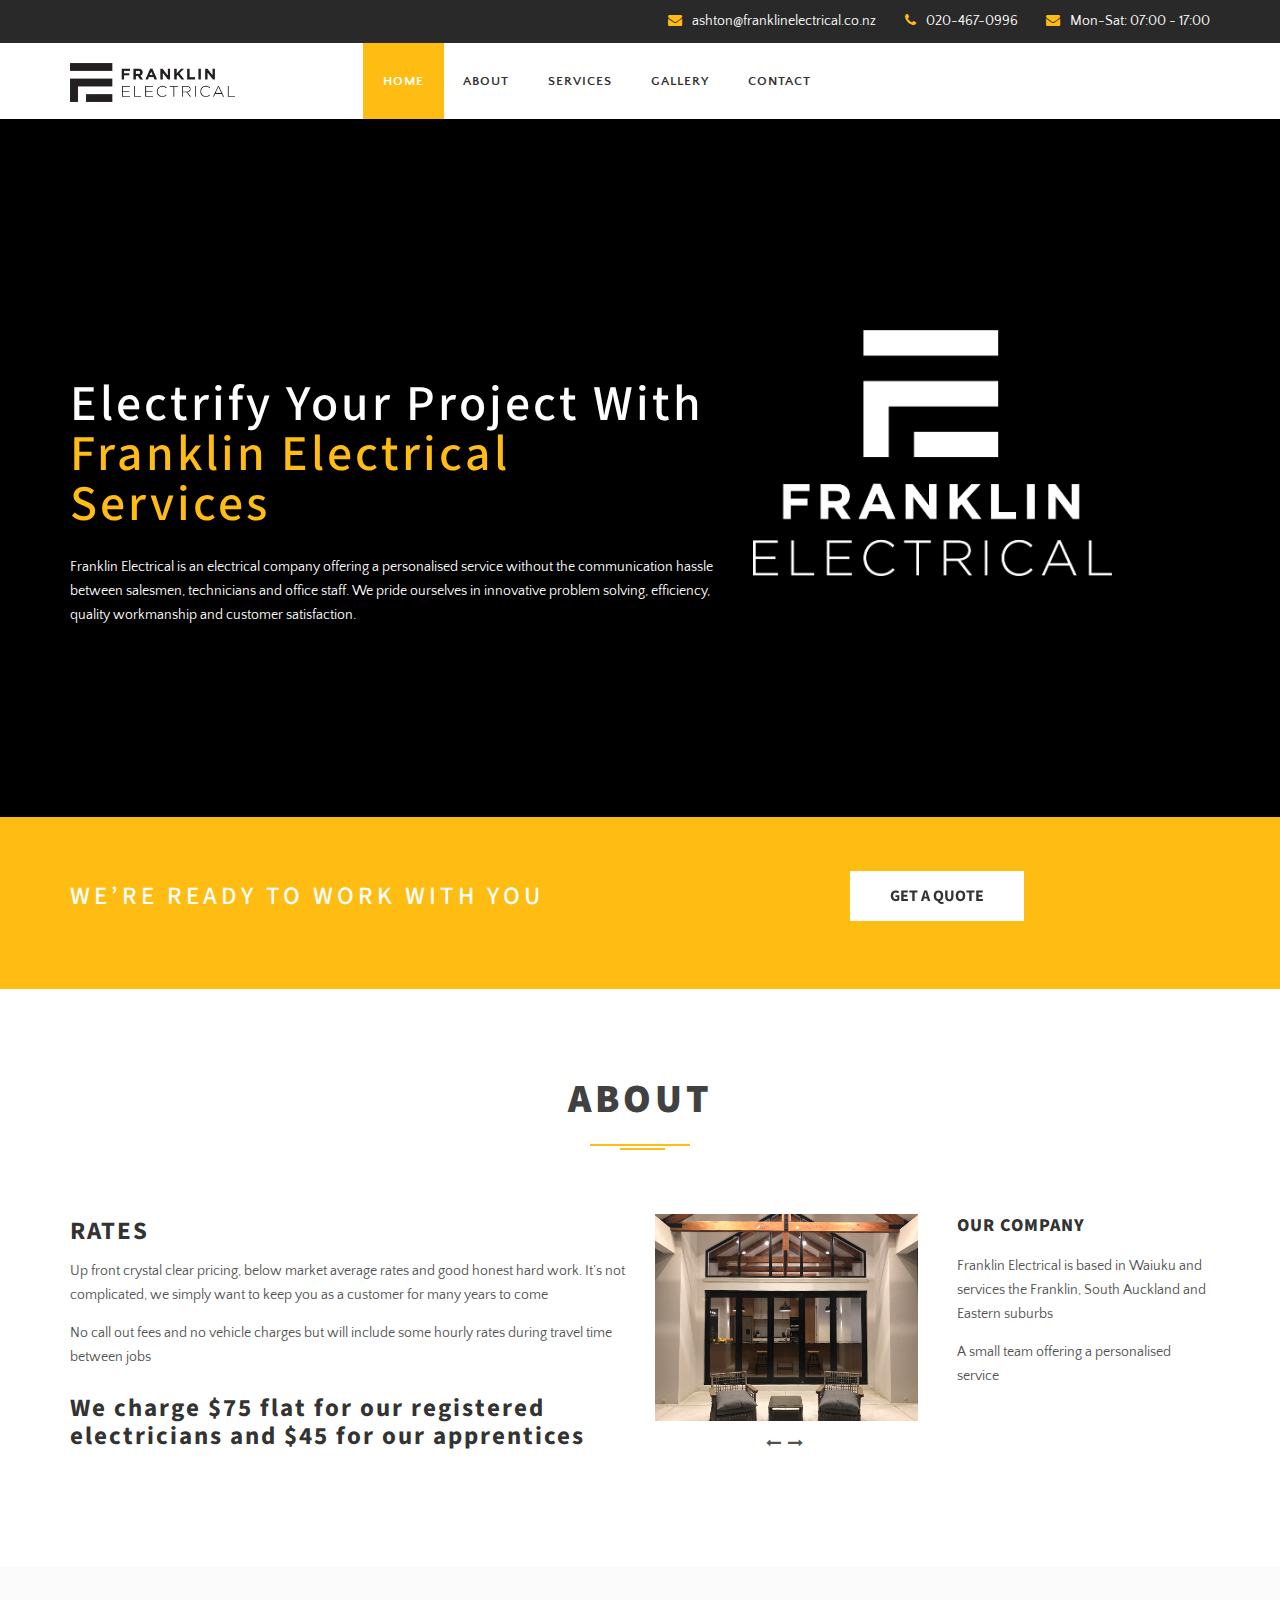
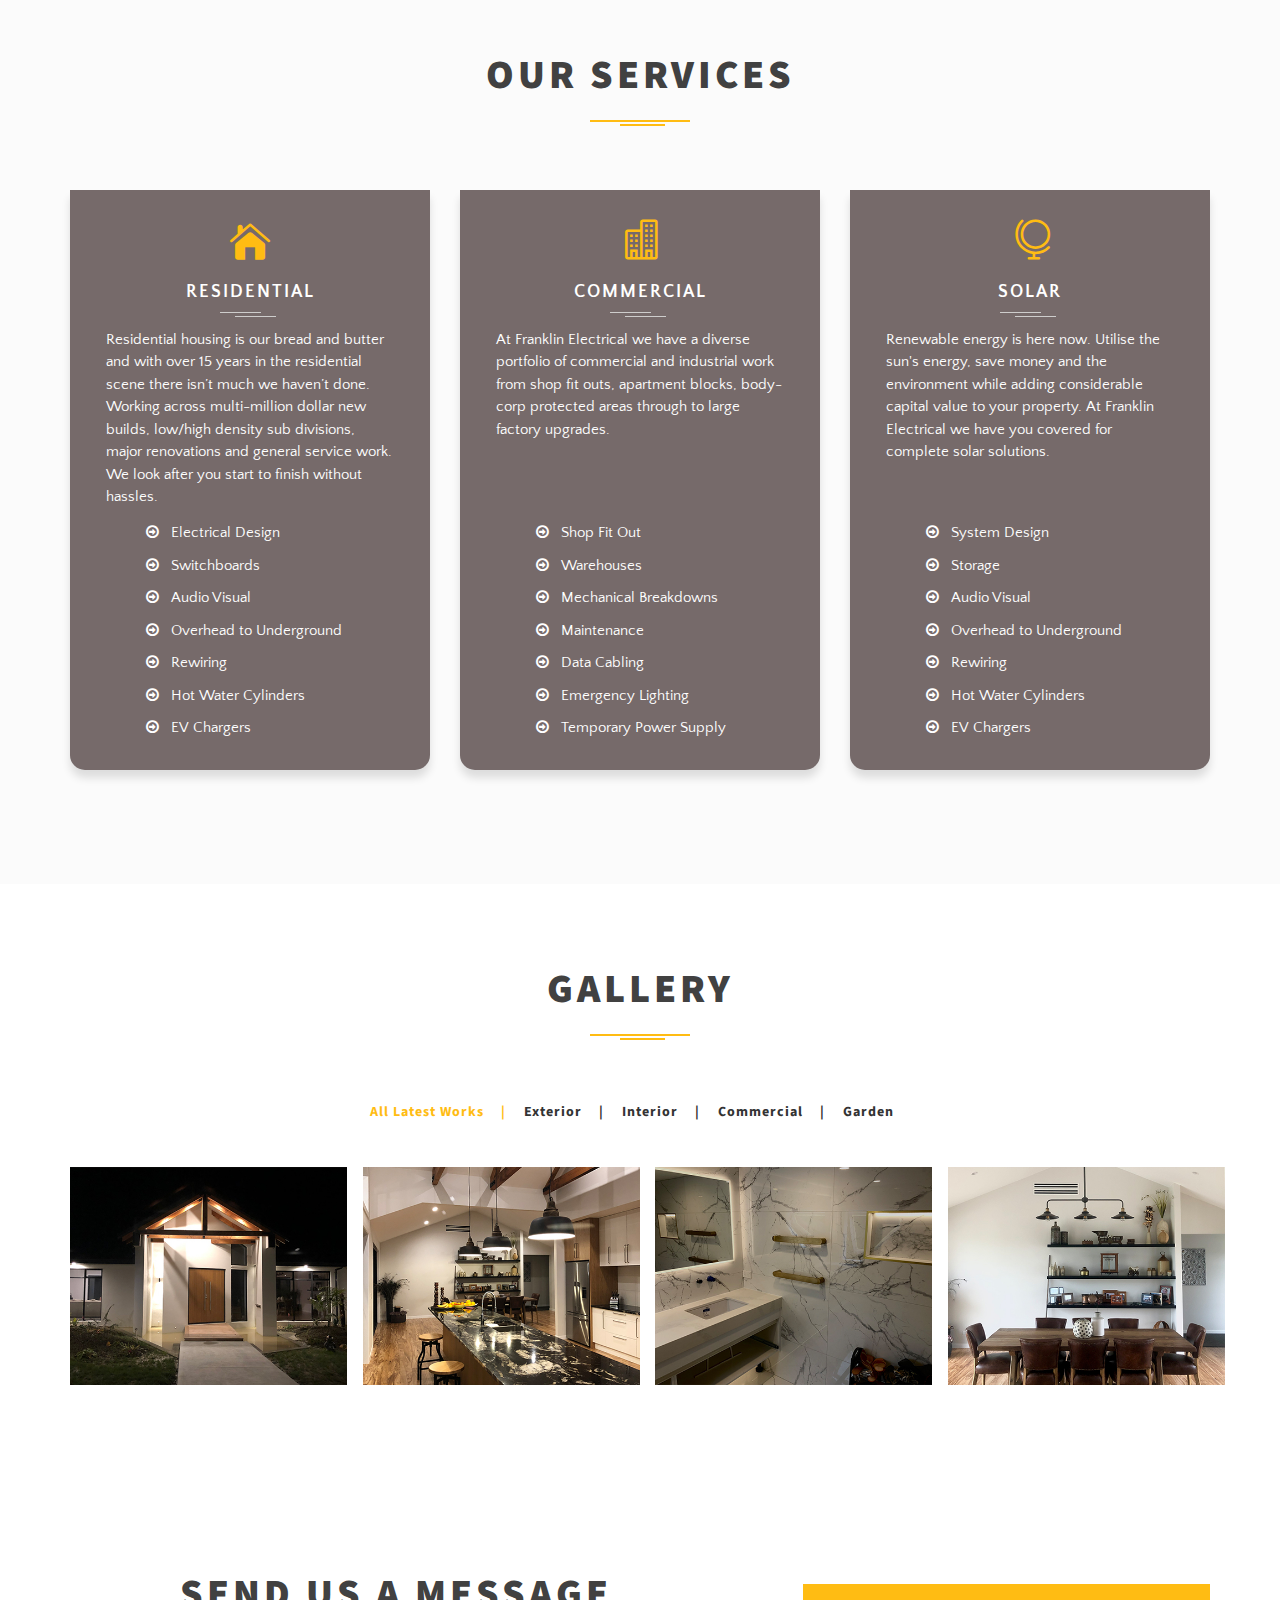
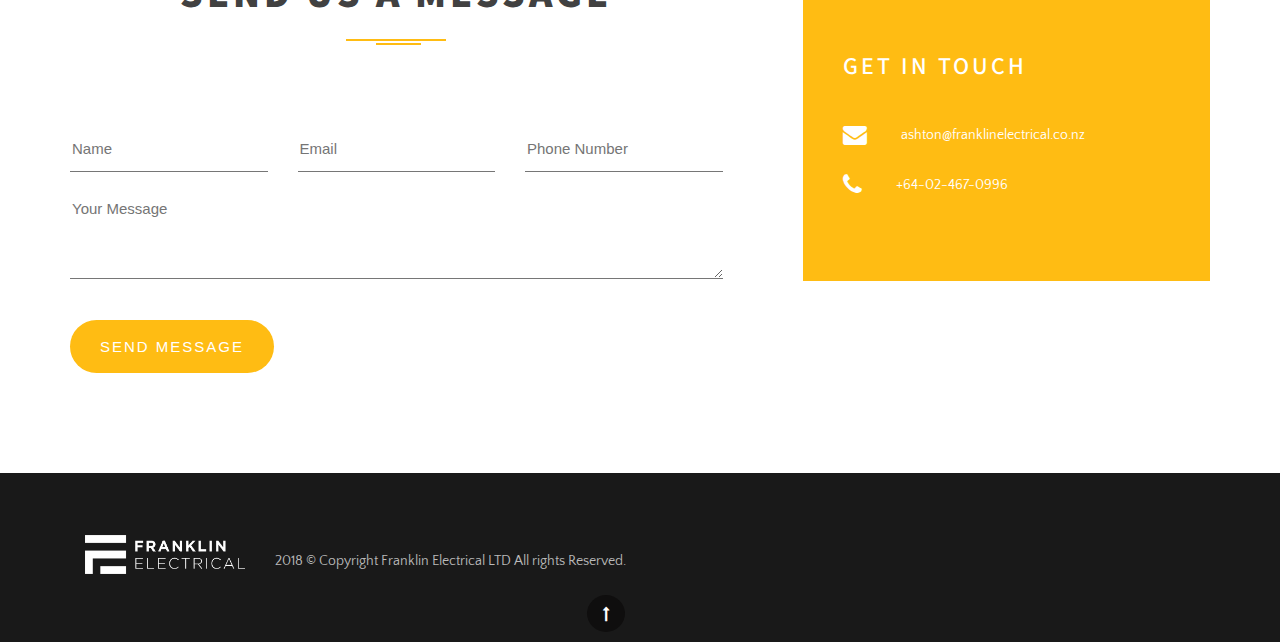
==== index.html @ d09a7d67 "Added phase 1 pf recommended changes" ====
<!DOCTYPE html>
<!--[if lt IE 7]> <html class="no-js lt-ie9 lt-ie8 lt-ie7"> <![endif]-->
<!--[if IE 7]> <html class="no-js lt-ie9 lt-ie8"> <![endif]-->
<!--[if IE 8]> <html class="no-js lt-ie9"> <![endif]-->
<!--[if gt IE 8]> <!-->
<html lang="zxx">
<!--
<![endif]-->

<head>
    <!-- TITLE OF SITE -->
    <title> Franklin Electrical</title>

    <meta charset="utf-8">
    <meta http-equiv="X-UA-Compatible" content="IE=edge">
    <meta name="description" content="Franklin Electrical" />
    <meta name="keywords" content="Construction Building Electrical, Auckland" />
    <meta name="author" content="tylergriffin">
    <meta name="viewport" content="width=device-width, initial-scale=1, maximum-scale=1">

    <!-- Favicons -->
    <link rel="icon" type="image/png" href="images/favicon.png">
    <link rel="apple-touch-icon" href="images/apple-touch-icon.png">
    <link rel="apple-touch-icon" sizes="72x72" href="images/apple-touch-icon-72x72.png">
    <link rel="apple-touch-icon" sizes="114x114" href="images/apple-touch-icon-114x114.png">


    <!-- CSS Begins
================================================== -->
    <!--Animate Effect-->
    <link href="css/animate.css" rel="stylesheet">
    <link href="css/hover.css" rel="stylesheet">

    <!--Pretty Photo for Image Preview-->
    <link href="css/lightbox.css" rel="stylesheet">

    <!--Owl Carousel -->
    <link href="css/owl.carousel.css" rel="stylesheet">
    <link href="css/owl.transitions.css" rel="stylesheet">

    <!-- nivo slider CSS -->
    <link rel="stylesheet" href="css/nivo-slider.css" type="text/css" />
    <link rel="stylesheet" href="css/nivo-preview.css" type="text/css" media="screen" />

    <!--BootStrap -->
    <link href="css/bootstrap.min.css" rel="stylesheet">
    <link href="css/normalize.css" rel="stylesheet">

    <!-- Main Style -->
    <link href="css/style.css" rel="stylesheet">
    <link href="css/responsive.css" rel="stylesheet">

    <!--DEFAULT COLOR/ CURRENTLY USING , Replace Your Color-->
    <link rel="stylesheet" href="css/colors/default-color.css">

    <!--Replace Your Color Ends-->
    <!-- Template Demo Color  Examples -->
    <!-- Color 1	
	<link rel="stylesheet" type="text/css" href="css/colors/one.css"/>  
	-->
    <!-- Color 2
	<link rel="stylesheet" type="text/css" href="css/colors/two.css"/> 
	-->
    <!-- Color 3
	<link rel="stylesheet" type="text/css" href="css/colors/three.css"/>
	-->
    <!-- Color 4
	<link rel="stylesheet" type="text/css" href="css/colors/four.css"/>
    -->
    <!-- END Template Color Demo Examples -->

    <!--[if IE]>
	<script src="https://cdnjs.cloudflare.com/ajax/libs/html5shiv/3.7.3/html5shiv.min.js"></script>
	<script src="https://cdnjs.cloudflare.com/ajax/libs/respond.js/1.4.2/respond.min.js"></script>
	<![endif]-->

</head>

<body>

    <!-- ::::::::::::::::::::::::::: Start: Preloader section ::::::::::::::::::::::::::: -->
    <div id="preloader"></div>
    <!-- ::::::::::::::::::::::::::: End: Preloader section ::::::::::::::::::::::::::: -->

    <!-- Start: Header Section 
==================================================-->
    <div class="header_topbar">
        <!-- Logo -->
        <div class="container">
            <div class="row">
                <div class="header_top_left"> </div>
                <div class="header_top_right list-unstyled">
                    <ul>
                        <li><i class="fa fa-envelope"></i><a href="mailto:ashton@franklinelectrical.co.nz">ashton@franklinelectrical.co.nz</a></li>
                        <li><i class="fa fa-phone"></i><a href="tel:+64204670996">020-467-0996</a> </li>
                        <li><i class="fa fa-envelope"></i>Mon-Sat: 07:00 - 17:00 </li>
                    </ul>
                </div>
            </div>
        </div>
    </div>
    <!-- End: Header Info -->

    <!-- Start: header navigation -->
    <div class="navigation">
        <div class="container">
            <div class="row">
                <div class="logo col-xs-8 col-sm-2">
                    <a href="#."><img class="img-responsive" src="images/franklin-electrical-logo-horizontal-black.png" alt="">
                    </a>
                </div>
                <div class="col-md-7 col-md-offset-1">
                    <div id="navigation" class="single-page-nav">
                        <ul>
                            <li><a href="#top">Home</a>
                            </li>
                            <li><a href="#about">About</a>
                            </li>
                            <li><a href="#service">Services</a>
                            </li>
                            <li><a href="#gallery">Gallery</a>
                            </li>
                            <li><a href="#contact">Contact</a>
                            </li>
                        </ul>
                    </div>
                </div>
                <!-- End: social-nav -->
            </div>
            <!--/ row -->
        </div>
        <!--/ container -->
    </div>
    <!-- End: header navigation -->

    <!-- header -->
    <div class="header_top_bg" id="top">
        <div class="header_table">
            <div class="header_tablecell">
                <div class="container">
                    <div class="row">
                        <div class="col-md-7 col-xs-12 col-sm-8 animated layer" data-depth="0.50">
                            <h3>  Electrify Your Project With <span class="slide_clr">Franklin Electrical Services</span> </h3>
                            <p> Franklin Electrical is an electrical company offering a personalised service without the communication hassle between salesmen, technicians and office staff. We pride ourselves in innovative problem solving, efficiency, quality workmanship and customer satisfaction.</p>
                        </div>
                        <!-- /. col-lg-12 -->
                        <div class="col-md-4 wow fadeInUp animated" data-wow-delay="0.5s" id="scene2">
                            <img class="img-responsive layer" data-depth="0.50" src="images/franklin-electrical-logo-vertical-white.png" alt="">
                        </div>
                        <!-- /. col-lg-12 -->
                    </div>
                    <!-- /. row -->
                </div>
                <!-- /. container -->
            </div>
            <!-- /. header_tablecell -->
        </div>
        <!-- /. header_table -->
    </div>
    <!--/. header -->
    <!-- End:  slider
==================================================-->



    <!-- Start: Promo Section
==================================================-->
    <section class="promotion_one">
        <div class="container">
            <div class="row promotion_row">
                <div class="col-md-8 promotion_one_rt">
                    <h3>We’re ready to work with you</h3>
                </div>
                <!-- /.col-md-8 -->
                <div class="col-md-4">
                    <div class="promotion_one_lt"><a href="#contact" class="more-link">GET A QUOTE</a>
                    </div>
                </div>
                <!-- /.col-md-4 -->
            </div>
            <!-- /.row -->
        </div>
        <!-- /.container -->
    </section>

    <!-- End: Promo Section
==================================================-->


    <!-- Start: About Section
==================================================-->
    <section class="about-section" id="about">
        <div class="container">
            <!-- Start: Heading -->
            <div class="base-header">
                <h3>About</h3>
                <!-- <p>Franklin Electrical is based in Waiuku and services the Franklin, South Auckland and Eastern suburbs</p> -->
            </div>
            <!-- End: Heading -->
            <div class="row">
                <div class="col-md-6 col-sm-5 col-xs-12">
                    <div class="abut_title">
                        <h3>RATES</h3>
                        <p>Up front crystal clear pricing, below market average rates and good honest hard work. It’s not complicated, we simply want to keep you as a customer for many years to come</p>
                        <p>No call out fees and no vehicle charges but will include some hourly rates during travel time between jobs</p>
                        <h3>We charge $75 flat for our registered electricians and $45 for our apprentices</h3>
                    </div>
                </div>
                <div class="col-md-3 col-sm-4 col-xs-6">
                    <div class="about_box">
                        <!-- Testimonials-->
                        <div class="owl-carousel owl-theme" id="about_img">
                            <!-- Start: Testimonial 1 -->
                            <div class="item">
                                <a class="about_box_img" href="#">
                                    <img class="img-responsive" src="images/img/gallery-porch.jpg" alt="">
                                </a>
                                <!--End: Testimonial 1 -->
                            </div>
                            <!-- Start: Testimonial 3 -->
                            <div class="item">
                                <a class="about_box_img" href="#">
                                    <img class="img-responsive" src="images/img/gallery-bathroom.jpg" alt="">
                                </a>
                            </div>
                        </div>
                    </div>
                </div>
                <div class="col-md-3 col-sm-3 col-xs-6">
                    <div class="about_box_inf">
                        <a href="#"><h3>Our Company</h3></a>
                        <p>Franklin Electrical is based in Waiuku and services the Franklin, South Auckland and Eastern suburbs</p>
                        <p>A small team offering a personalised service </p>
                        <!-- <a class="abt_readmore" href="#">Read more</a> -->
                    </div>
                </div>
            </div>
            <!-- /. row -->
        </div>
        <!-- /. container -->
    </section>

    <!-- End: About Section
==================================================-->



    <!-- Start:Our Services Section
==================================================-->
    <section class="service-section" id="service">
        <div class="container">
            <!-- Start: Heading -->
            <div class="base-header">
                <h3>OUR <span class="ylow_clr heading_clr_2"> SERVICES </span> </h3>
            </div>
            <!-- End: Heading -->
            <div class="row">
                <div class="timeline_posts">
                    <div class="col-md-4 col-sm-6 col-xs-12">
                        <!-- about-item -->
                        <div class="service-item">
                            <div class="icon-serv icon_house"></div>
                            <h5 class="serv-left">Residential</h5>
                            <div class="serv-info">Residential housing is our bread and butter and with over 15 years in the residential scene there isn’t much we haven’t done. Working across multi-million dollar new builds, low/high density sub divisions, major renovations and general service work. We look after you start to finish without hassles.</div>
                            <ul class="serv-info-list">
                                <li><i class="fa fa-arrow-circle-o-right"></i>Electrical Design</li>
                                <li><i class="fa fa-arrow-circle-o-right"></i>Switchboards</li>
                                <li><i class="fa fa-arrow-circle-o-right"></i>Audio Visual</li>
                                <li><i class="fa fa-arrow-circle-o-right"></i>Overhead to Underground</li>
                                <li><i class="fa fa-arrow-circle-o-right"></i>Rewiring</li>
                                <li><i class="fa fa-arrow-circle-o-right"></i>Hot Water Cylinders</li>
                                <li><i class="fa fa-arrow-circle-o-right"></i>EV Chargers</li>
                            </ul>
                        </div>
                        <!-- End: .about-item -->
                    </div>
                    <div class="col-md-4 col-sm-6 col-xs-12">
                       <!-- about-item -->
                        <div class="service-item">
                            <div class="icon-serv icon_building"></div>
                            <h5 class="serv-left">Commercial</h5>
                            <div class="serv-info">At Franklin Electrical we have a diverse portfolio of commercial and industrial work from shop fit outs, apartment blocks, body-corp protected areas through to large factory upgrades. </div>
                            <ul class="serv-info-list">
                                <li><i class="fa fa-arrow-circle-o-right"></i>Shop Fit Out</li>
                                <li><i class="fa fa-arrow-circle-o-right"></i>Warehouses</li>
                                <li><i class="fa fa-arrow-circle-o-right"></i>Mechanical Breakdowns</li>
                                <li><i class="fa fa-arrow-circle-o-right"></i>Maintenance</li>
                                <li><i class="fa fa-arrow-circle-o-right"></i>Data Cabling</li>
                                <li><i class="fa fa-arrow-circle-o-right"></i>Emergency Lighting</li>
                                <li><i class="fa fa-arrow-circle-o-right"></i>Temporary Power Supply</li>
                            </ul>
                        </div>
                    </div>
                    <div class="col-md-4 col-sm-6 col-xs-12">
                        <!-- about-item -->
                        <div class="service-item">
                            <div class="icon-serv icon_globe"></div>
                            <h5 class="serv-left">Solar</h5>
                            <div class="serv-info">Renewable energy is here now. Utilise the sun's energy, save money and the environment while adding considerable capital value to your property. At Franklin Electrical we have you covered for complete solar solutions.</div>
                            <ul class="serv-info-list">
                                <li><i class="fa fa-arrow-circle-o-right"></i>System Design</li>
                                <li><i class="fa fa-arrow-circle-o-right"></i>Storage</li>
                                <li><i class="fa fa-arrow-circle-o-right"></i>Audio Visual</li>
                                <li><i class="fa fa-arrow-circle-o-right"></i>Overhead to Underground</li>
                                <li><i class="fa fa-arrow-circle-o-right"></i>Rewiring</li>
                                <li><i class="fa fa-arrow-circle-o-right"></i>Hot Water Cylinders</li>
                                <li><i class="fa fa-arrow-circle-o-right"></i>EV Chargers</li>
                            </ul>
                        </div>
                    </div>
                </div>
                <!-- /. row -->
            </div>
            <!-- /. row -->
        </div>
        <!-- /. container -->
    </section>
    <!-- End:Our Services Section
==================================================-->



    <!--  Start: Work Section 
==================================================-->
<section class="work-section" id="gallery">
    <div class="container">
        <!-- Title-->
        <div class="base-header">
            <h3><span class="ylow_clr heading_clr_2">Gallery</span> </h3>
        </div>
        <!--/ Title -->
        <div class="row">
            <div class="col-md-12 col-sm-12">
                <!-- Project Filter-->
                <div class="project-filter">
                    <ul class="project_menu">
                        <li class="filter" data-filter="all"> All Latest Works</li>
                        <li class="filter" data-filter=".category-1">Exterior</li>
                        <li class="filter" data-filter=".category-2">Interior</li>
                        <li class="filter" data-filter=".category-3">Commercial</li>
                        <li class="filter" data-filter=".category-4">Garden</li>

                    </ul>
                </div>
                <!-- Project Filter End-->
            </div>
            <!-- col-md-6 col-sm-6 col-xs-12 -->
            <div class="col-md-12 col-sm-12 col-xs-12">
                <div class="row">
                    <div class="project-list" id="MixItUp923685">
                        <!-- Work Item 1 -->
                        <div class="col-sm-3 col-xs-12 mix category-1" data-myorder="4">
                            <div class="work-item">
                                <img src="images/img/gallery-exterior.jpg" alt="example-image">
                            </div>
                        </div>
                        <!--/ Work Item 1-->

                        <!-- Work Item 2 -->
                        <div class="col-sm-3 col-xs-12 mix category-2" data-myorder="3">
                            <div class="work-item">
                                <img src="images/img/gallery-kitchen.jpg" alt="example-image">
                            </div>
                        </div>
                        <!--/ Work Item 2-->
                        <!-- Work Item 3 -->
                        <div class="col-sm-3 col-xs-12 mix category-2" data-myorder="2">
                            <div class="work-item">
                                <img src="images/img/gallery-bathroom.jpg" alt="example-image">
                            </div>
                        </div>
                        <!--/ Work Item 3-->

                        <!-- Work Item 4 -->
                        <div class="col-sm-3 col-xs-12 mix category-2" data-myorder="1">
                            <div class="work-item">
                                <img src="images/img/gallery-dining-room.jpg" alt="example-image">
                                <a href="#"></a>
                            </div>
                        </div>
                        <!--/ Work Item 4 -->
                    </div>

                </div>
                <!--/.row-->
            </div>
            <!--/.col-md-6 col-sm-6 col-xs-12-->
        </div>
        <!--/.row-->
    </div>
    <!--/.container-->
</section>
<!--  End: Work Section
==================================================-->



    <!-- Start: contact  Section 
==================================================-->
    <section class="contact-page" id="contact">
        <div class="container">
            <div class="row">
                <div class="col-lg-7 col-sm-6 col-xs-12 inner-contact">
                    <!-- Start: Heading -->
                    <div class="base-header">
                        <h3>Send us a <span class="ylow_clr">Message</span></h3>
                    </div>
                    <!-- End:  heading -->
                    <!--  Contact Form  -->
                    <div class="contact-form">
                        <form method="POST" action="https://formspree.io/f/xnqoyoae" id="contact-form">
                            <div class="row">
                                <div class="col-lg-4">
                                    <input class="con-field" name="name" id="name" type="text" placeholder="Name">
                                </div>
                                <div class="col-lg-4">
                                    <input class="con-field" name="_replyto" id="email" type="text" placeholder="Email">
                                </div>
                                <div class="col-lg-4">
                                    <input class="con-field" name="phone" id="messageForm" type="text" placeholder="Phone Number">
                                </div>
                            </div>
                            <div class="row">
                                <div class="col-lg-12">
                                    <textarea class="con-field" name="message" id="message" rows="6" placeholder="Your Message"></textarea>
                                    <div class="submit-area">
                                        <input type="submit" id="submit-contact" class="btn-alt" value="Send Message">
                                        <div id="msg" class="message"></div>
                                    </div>
                                </div>
                            </div>
                        </form>
                    </div>
                    <!-- End:Contact Form  -->
                </div>
                <div class="col-lg-5 col-sm-6 col-xs-12">
                    <div class="contact_pg_address">
                        <h3>Get In Touch</h3>
                        <div class="single_con_add">
                            <a href="#"><i class="fa fa-envelope"></i></a>
                            <p><span><a href="">ashton@franklinelectrical.co.nz</a></span>
                            </p>
                        </div>
                        <div class="single_con_add">
                            <a href="#"><i class="fa fa-phone"></i></a>
                            <p><span><a href="">+64-02-467-0996</a></span>
                            </p>
                        </div>
                    </div>
                </div>
            </div>
            <!-- End:Content  -->
        </div>
        <!-- container /- -->
    </section>
    <!--End Contact Section
==================================================-->





    <!-- Start:Footer Section 
==================================================-->
    <footer class="footer-section">
        <div class="container">
            <div class="footer-row">
                <div class="col-xs-2">
                    <img class="img-responsive" src="images/franklin-electrical-logo-horizontal-white.png" alt="">
                </div>
                <div class="col-xs-6">
                    <p>2018 © Copyright Franklin Electrical LTD All rights Reserved.</p>
                </div>
                <div class="col-xs-6">
                    <a class="scrollup" href="#"><span class="fa fa-long-arrow-up"></span></a>
                </div>
            </div>
        </div>
    </footer>
    <!-- End:Footer Section 
========================================-->


    <!-- Scripts
========================================-->
    <!-- jquery -->
    <script src="js/jquery-1.12.4.min.js" type="text/javascript"></script>
    <!-- Modernizer -->
    <script src="js/modernizr-2.6.2.min.js" type="text/javascript"></script>
    <!-- plugins -->
    <script src="js/plugins.js"></script>
    <!-- Bootstrap -->
    <script src="js/bootstrap.min.js"></script>
    <!-- Use For Animation -->
    <script src="js/wow.min.js"></script>
    <!-- Use For Menu -->
    <script src="js/menumaker.js"></script>
    <!-- Sticky header -->
    <script src="js/jquery.sticky.js"></script>
    <script src="js/sticky-header.js"></script>
    <!-- Use For carousel -->
    <script src="js/owl.carousel.min.js"></script>
    <!-- Use For Image Peview -->
    <script src="js/lightbox.min.js"></script>
    <!-- Use For mixitup gallery -->
    <script src="js/jquery.mixitup.min.js"></script>
    <!-- Use For nivo slider -->
    <script src="js/jquery.nivo.slider.js" type="text/javascript"></script>
    <script src="js/nivo-home.js" type="text/javascript"></script>
    <!-- Use For jquery Easing -->
    <script src="js/jquery.easing.js"></script>
    <script src="js/jquery.easing.compatibility.js"></script>
    <!-- Counter Up -->
    <script src="js/jquery.counterup.min.js"></script>
    <script src="js/waypoints.min.js"></script>
    <!-- Use For parallax -->
    <script src="js/parallax.min.js"></script>
    <script>
        // Pretty simple huh
        var scene = document.getElementById('scene');
        var parallax = new Parallax(scene);

        var scene = document.getElementById('scene2');
        var parallax = new Parallax(scene2);
    </script>
    <!-- Use For parallax -->
    <script src="js/jquery.stellar.min.js"></script>
    <!-- Use Single Page Nav -->
    <script src="js/jquery.singlePageNav.min.js"></script>
    <script type="text/javascript">
        /* =======================================
                 single Page Nav
            =======================================*/
        // Prevent console.log from generating errors in IE for the purposes of the demo
        if (!window.console) console = {
            log: function() {}
        };

        // The actual plugin
        $('.single-page-nav').singlePageNav({
            offset: $('.single-page-nav').outerHeight(),
            filter: ':not(.external)',
            updateHash: true,
            beforeStart: function() {
                console.log('begin scrolling');
            },
            onComplete: function() {
                console.log('done scrolling');
            }
        });
    </script>

    <!-- Custom Scripts
========================================-->
    <script src="js/main.js"></script>

</body>

</html>
---- css/nivo-preview.css ----
/*
Skin Name: Nivo Slider Default Theme
Skin URI: http://nivo.dev7studios.com
Description: The default skin for the Nivo Slider.
Version: 1.3
Author: Gilbert Pellegrom
Author URI: http://dev7studios.com
Supports Thumbs: true
*/
/* -------------------------------------
preview-1 
---------------------------------------- */
.preview-1 .nivoSlider {
	position:relative;
	background: url(../img/loading.gif) no-repeat 50% 50%;
}
.preview-1 .nivoSlider img {
	position:absolute;
	top:0px;
	left:0px;
	display:none;
}
.preview-1 .nivoSlider a {
	border:0;
	display:block;
}

.preview-1 .nivo-controlNav {
	text-align: center;
	padding: 20px 0;
}
.preview-1 .nivo-controlNav a {
	display:inline-block;
	width:22px;
	height:22px;
	background:url(../img/bullets.png) no-repeat;
	text-indent:-9999px;
	border:0;
	margin: 0 2px;
}
.preview-1 .nivo-controlNav a.active {
	background-position:0 -22px;
}

.preview-1 .nivo-directionNav a {
	display:block;
	width:30px;
	height:30px;
	background:url(../img/arrows.png) no-repeat;
	text-indent:-9999px;
	border:0;
	opacity: 0;
	-webkit-transition: all 200ms ease-in-out;
    -moz-transition: all 200ms ease-in-out;
    -o-transition: all 200ms ease-in-out;
    transition: all 200ms ease-in-out;
}
.preview-1:hover .nivo-directionNav a { opacity: 1; }
.preview-1 a.nivo-nextNav {
	background-position:-30px 0;
	right:15px;
}
.preview-1 a.nivo-prevNav {
	left:15px;
}
.preview-1 .nivo-caption {
    font-family: Helvetica, Arial, sans-serif;
}
.preview-1 .nivo-caption a {
    color:#fff;
    border-bottom:1px dotted #fff;
}
.preview-1 .nivo-caption a:hover {
    color:#fff;
}

.preview-1 .nivo-controlNav.nivo-thumbs-enabled {
	width: 100%;
}
.preview-1 .nivo-controlNav.nivo-thumbs-enabled a {
	width: auto;
	height: auto;
	background: none;
	margin-bottom: 5px;
}
.preview-1 .nivo-controlNav.nivo-thumbs-enabled img {
	display: block;
	width: 120px;
	height: auto;
}
.preview-1 .nivo-controlNav {
    position: relative;
    z-index: 99999;
    bottom: 68px;
}
.preview-1 .nivo-controlNav a {
	border:5px solid #fff;
	display: inline-block;
	height:18px;
	margin: 0 5px;
	text-indent: -9999px;
	width:18px;
	line-height: 8px;
	background: #3c3c3c;
	cursor: pointer;
	position: relative;
	z-index: 9;
	border-radius: 100%;
	opacity: 0;
	z-index: -999;
}
.preview-1:hover .nivo-controlNav a{
  opacity: 1;
  z-index: 999999;
}
.preview-1 .nivo-controlNav a:hover, .preview-1 .nivo-controlNav a.active {
    background: #000;
    cursor: pointer;
}
/* -------------------------------------
preview-2
---------------------------------------- */
.preview-2 .nivoSlider:hover .nivo-directionNav a.nivo-prevNav {
  left: 15px;
}
.preview-2 .nivoSlider:hover .nivo-directionNav a.nivo-nextNav{
   
}
.preview-2 .nivoSlider .nivo-directionNav a.nivo-prevNav {
  left: -34px;
  font-size: 0;
}
.preview-2 .nivoSlider .nivo-directionNav a.nivo-nextNav {
  right: 16px;
    font-size: 0;
}
.preview-2 .nivo-directionNav a.nivo-prevNav:hover:before{
  background: #fff;
  color: #000;
}
.preview-2 .nivo-directionNav a.nivo-prevNav:before{
  background: rgba(0,0,0,0.25);
  content: "\f053";
  font: normal normal normal 14px/1 FontAwesome;
  color: #fff;
  cursor: pointer;
  font-size: 25px;
  font-weight: 400;
  height: 50px;
  line-height: 50px;
  margin: 0;
  position: absolute;
  text-align: center;
  top: 45%;
  transition: all 300ms ease-in 0s;
  width: 50px;
  z-index: 9;
}
.preview-2 .nivo-directionNav a.nivo-nextNav:hover:before{
  background:#fff;
  color: #000
}
.preview-2 .nivo-directionNav a.nivo-nextNav:before{
  background: rgba(0,0,0,0.25);
  content: "\f054";
  font: normal normal normal 14px/1 FontAwesome;
  color: #fff;
  cursor: pointer;
  font-size: 25px;
  font-weight: 400;
  height: 50px;
  line-height: 50px;
  margin: 0;
  position: absolute;
  text-align: center;
  top: 45%;
  transition: all 300ms ease-in 0s;
  width: 50px;
  z-index: 9;
}
.preview-2 .nivo-controlNav {
    position: absolute;
    z-index: 99999;
    bottom: 68px;
    display: none;
}
.preview-2 .nivo-controlNav a {
	border:5px solid #fff;
	display: inline-block;
	height:18px;
	margin: 0 5px;
	text-indent: -9999px;
	width:18px;
	line-height: 8px;
	background: #3c3c3c;
	cursor: pointer;
	position: relative;
	z-index: 9;
	border-radius: 100%;
	opacity: 0;
	z-index: -999;
}
.preview-2:hover .nivo-controlNav a{
  opacity: 1;
  z-index: 999999;
}
.preview-2 .nivo-controlNav a:hover, .preview-2 .nivo-controlNav a.active {
    background: #000;
    cursor: pointer;
}
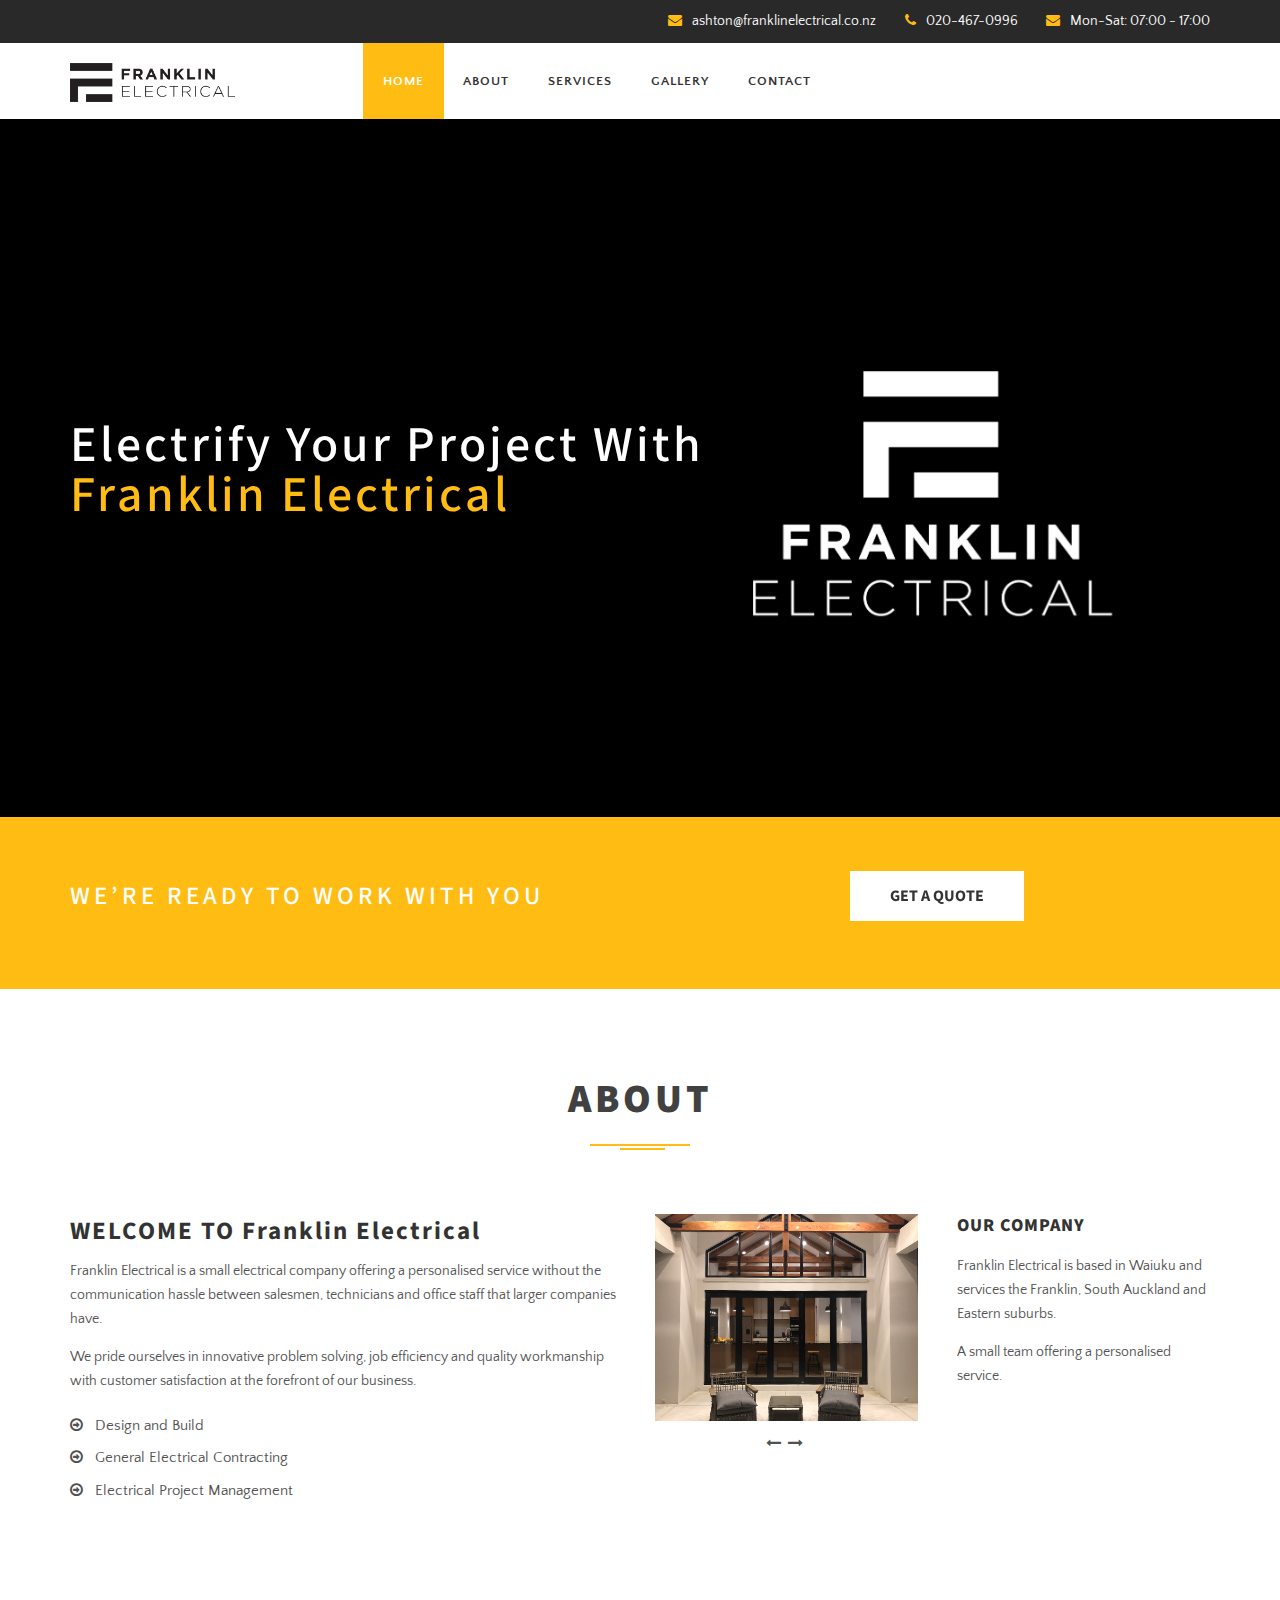
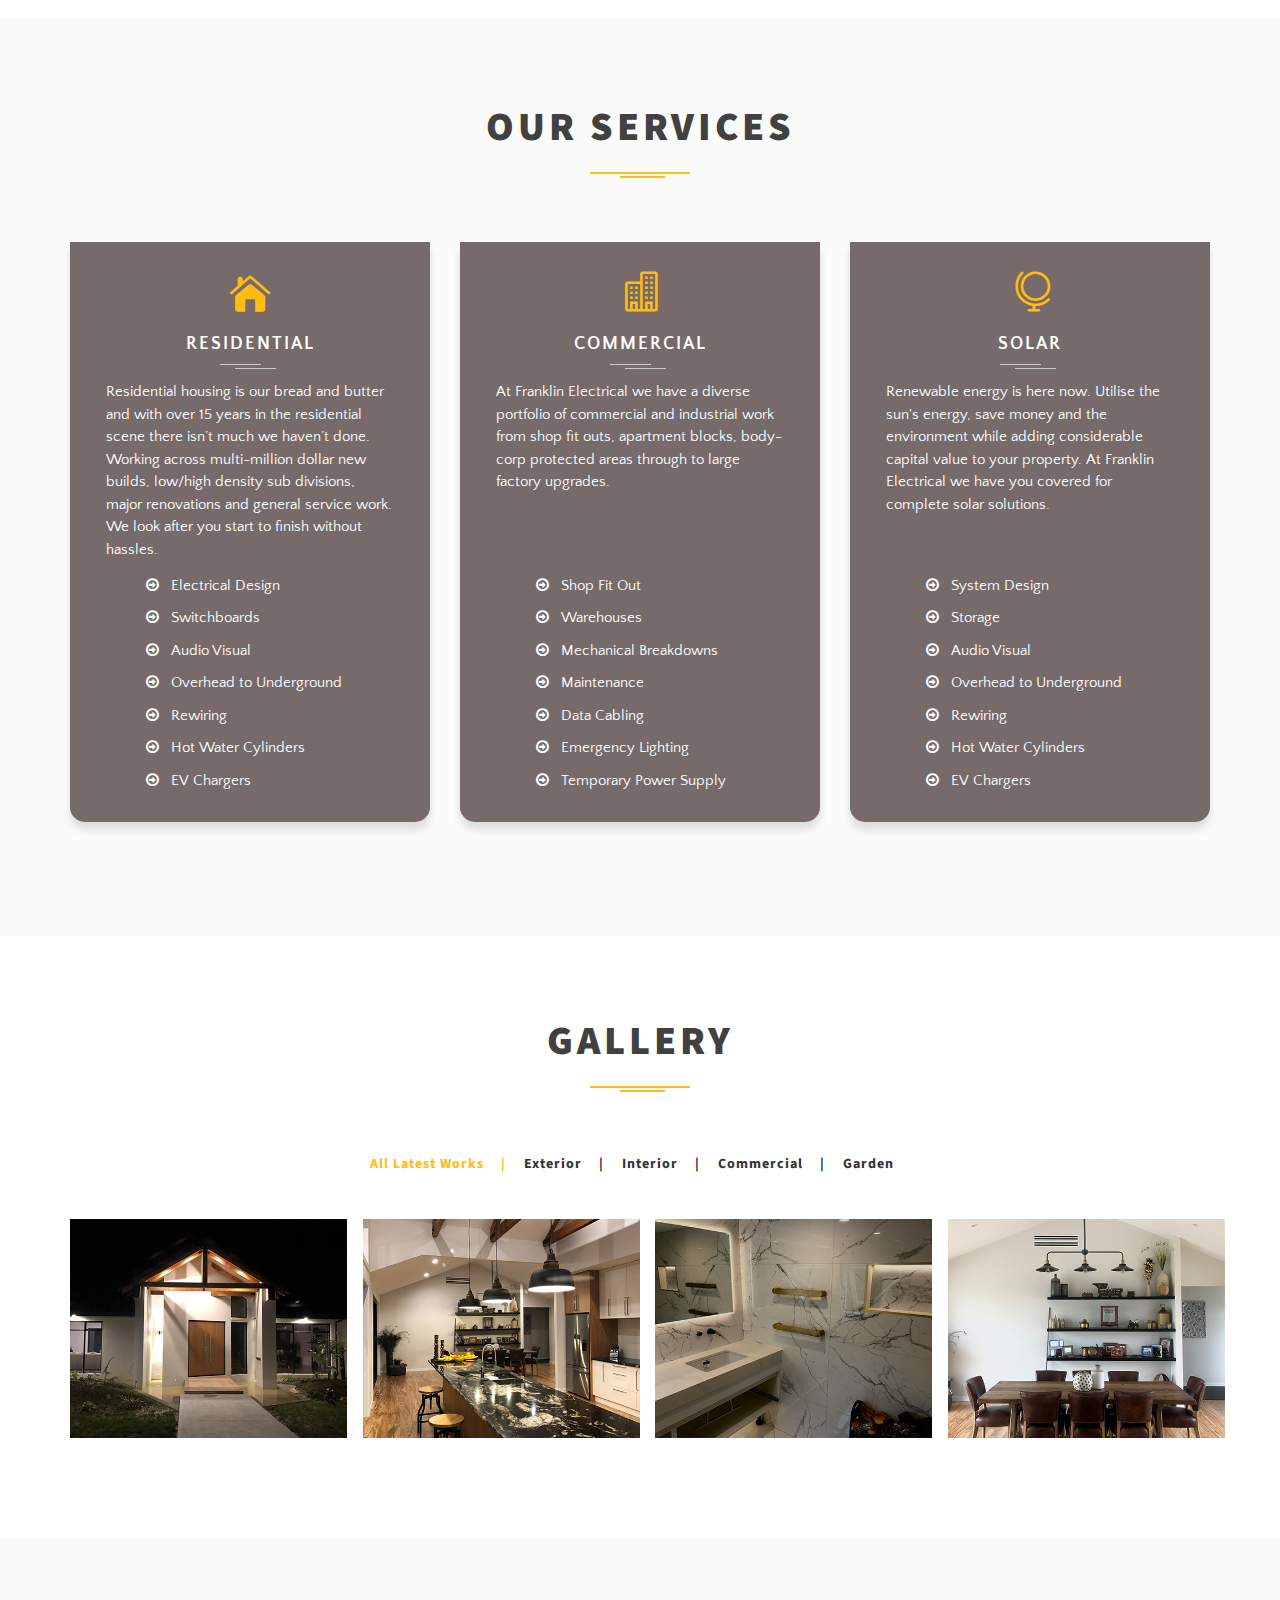
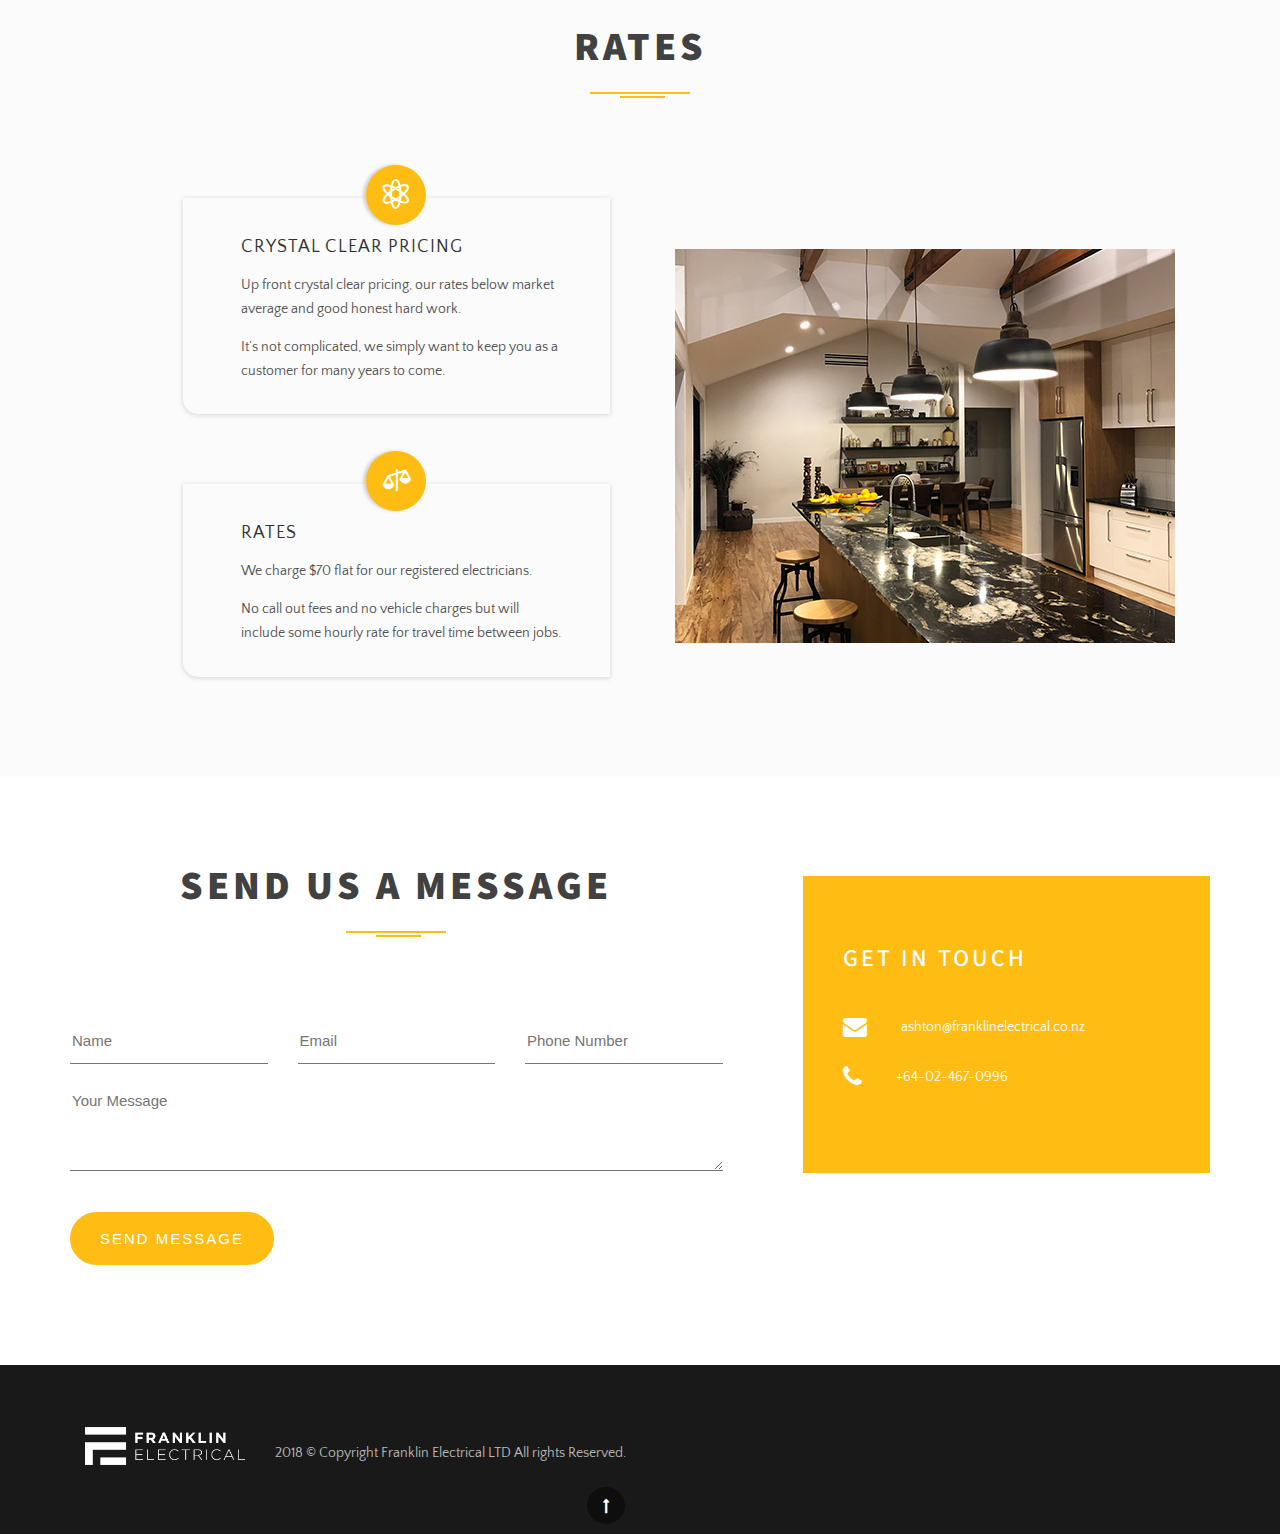
==== commit af8e9d8e: "Added rates sections" ====
--- a/index.html
+++ b/index.html
@@ -140,8 +140,7 @@
                 <div class="container">
                     <div class="row">
                         <div class="col-md-7 col-xs-12 col-sm-8 animated layer" data-depth="0.50">
-                            <h3>  Electrify Your Project With <span class="slide_clr">Franklin Electrical Services</span> </h3>
-                            <p> Franklin Electrical is an electrical company offering a personalised service without the communication hassle between salesmen, technicians and office staff. We pride ourselves in innovative problem solving, efficiency, quality workmanship and customer satisfaction.</p>
+                            <h3>  Electrify Your Project With <span class="slide_clr">Franklin Electrical</span> </h3>
                         </div>
                         <!-- /. col-lg-12 -->
                         <div class="col-md-4 wow fadeInUp animated" data-wow-delay="0.5s" id="scene2">
@@ -189,61 +188,63 @@
 
     <!-- Start: About Section
 ==================================================-->
-    <section class="about-section" id="about">
-        <div class="container">
-            <!-- Start: Heading -->
-            <div class="base-header">
-                <h3>About</h3>
-                <!-- <p>Franklin Electrical is based in Waiuku and services the Franklin, South Auckland and Eastern suburbs</p> -->
-            </div>
-            <!-- End: Heading -->
-            <div class="row">
-                <div class="col-md-6 col-sm-5 col-xs-12">
-                    <div class="abut_title">
-                        <h3>RATES</h3>
-                        <p>Up front crystal clear pricing, below market average rates and good honest hard work. It’s not complicated, we simply want to keep you as a customer for many years to come</p>
-                        <p>No call out fees and no vehicle charges but will include some hourly rates during travel time between jobs</p>
-                        <h3>We charge $75 flat for our registered electricians and $45 for our apprentices</h3>
-                    </div>
-                </div>
-                <div class="col-md-3 col-sm-4 col-xs-6">
-                    <div class="about_box">
-                        <!-- Testimonials-->
-                        <div class="owl-carousel owl-theme" id="about_img">
-                            <!-- Start: Testimonial 1 -->
-                            <div class="item">
-                                <a class="about_box_img" href="#">
-                                    <img class="img-responsive" src="images/img/gallery-porch.jpg" alt="">
-                                </a>
-                                <!--End: Testimonial 1 -->
-                            </div>
-                            <!-- Start: Testimonial 3 -->
-                            <div class="item">
-                                <a class="about_box_img" href="#">
-                                    <img class="img-responsive" src="images/img/gallery-bathroom.jpg" alt="">
-                                </a>
-                            </div>
-                        </div>
-                    </div>
-                </div>
-                <div class="col-md-3 col-sm-3 col-xs-6">
-                    <div class="about_box_inf">
-                        <a href="#"><h3>Our Company</h3></a>
-                        <p>Franklin Electrical is based in Waiuku and services the Franklin, South Auckland and Eastern suburbs</p>
-                        <p>A small team offering a personalised service </p>
-                        <!-- <a class="abt_readmore" href="#">Read more</a> -->
-                    </div>
-                </div>
-            </div>
-            <!-- /. row -->
-        </div>
-        <!-- /. container -->
-    </section>
-
-    <!-- End: About Section
-==================================================-->
-
-
+<section class="about-section" id="about">
+    <div class="container">
+        <!-- Start: Heading -->
+        <div class="base-header">
+            <h3><span class="ylow_clr heading_clr_2"> About </span> </h3>
+            <!-- <p>Lorem ipsum dolor sit amet consectetur adipiscing elit. Phasellus id lectus quis dui euismod con placerat massa nec elit egestas efficitur amet consectetur hasellus id lectus quis </p> -->
+        </div>
+        <!-- End: Heading -->
+        <div class="row">
+            <div class="col-md-6 col-sm-5 col-xs-12">
+                <div class="abut_title">
+                    <h3>WELCOME TO Franklin Electrical</h3>
+                    <p>Franklin Electrical is a small electrical company offering a personalised service without the communication hassle between salesmen, technicians and office staff that larger companies have. 
+                    <p>We pride ourselves in innovative problem solving, job efficiency and quality workmanship with customer satisfaction at the forefront of our business.</p>
+                </div>
+
+                <ul class="abut_title_list">
+                    <li><i class="fa fa-arrow-circle-o-right"></i>Design and Build</li>
+                    <li><i class="fa fa-arrow-circle-o-right"></i>General Electrical Contracting</li>
+                    <li><i class="fa fa-arrow-circle-o-right"></i>Electrical Project Management</li>
+                </ul>
+            </div>
+            <div class="col-md-3 col-sm-4 col-xs-6">
+                <div class="about_box">
+                    <!-- Testimonials-->
+                    <div class="owl-carousel owl-theme" id="about_img">
+                        <!-- Start: Testimonial 1 -->
+                        <div class="item">
+                            <a class="about_box_img" href="#">
+                                <img class="img-responsive" src="images/img/gallery-porch.jpg" alt="">
+                            </a>
+                            <!--End: Testimonial 1 -->
+                        </div>
+                        <!-- Start: Testimonial 3 -->
+                        <div class="item">
+                            <a class="about_box_img" href="#">
+                                <img class="img-responsive" src="images/img/gallery-bathroom.jpg" alt="">
+                            </a>
+                        </div>
+                    </div>
+                </div>
+            </div>
+            <div class="col-md-3 col-sm-3 col-xs-6">
+                <div class="about_box_inf">
+                    <a href="#"><h3>Our Company</h3></a>
+                    <p>Franklin Electrical is based in Waiuku and services the Franklin, South Auckland and Eastern suburbs.</p>
+                    <p>A small team offering a personalised service.</p>
+                </div>
+            </div>
+        </div>
+        <!-- /. row -->
+    </div>
+    <!-- /. container -->
+</section>
+
+<!-- End: About Section
+==================================================-->
 
     <!-- Start:Our Services Section
 ==================================================-->
@@ -393,6 +394,61 @@
 <!--  End: Work Section
 ==================================================-->
 
+
+   <!-- Start: Choose Us Section
+==================================================-->
+<section class="chooseus-section">
+    <div class="container">
+        <!-- Start: Heading -->
+        <div class="base-header">
+            <h3><span class="ylow_clr heading_clr_2"> Rates </span></h3>
+        </div>
+        <!-- End: Heading -->
+        <div class="row">
+
+            <div class="chooseus-warper col-lg-5 col-lg-offset-1 col-sm-7 col-xs-12">
+
+                <div class="chooseus-warper2">
+                    <!-- Start: .chooseus-item -->
+                    <div class="col-xs-12 chooseus-item">
+                        <div class="chooseus-icon">
+                            <a href="#"><i class="icon_genius"></i></a>
+                        </div>
+                        <div class="chooseus-content">
+                            <h5><a href="#">Crystal Clear Pricing</a></h5>
+                            <p>Up front crystal clear pricing, our rates below market average and good honest hard work.</p>
+                            <p>It’s not complicated, we simply want to keep you as a customer for many years to come. </p>
+                        </div>
+                    </div>
+                    <!-- End: .chooseus-item  -->
+                    <!-- Start: .chooseus-item -->
+                    <div class="col-xs-12 chooseus-item">
+                        <div class="chooseus-icon">
+                            <a href="#"><i class="icon_balance"></i></a>
+                        </div>
+                        <div class="chooseus-content">
+                            <h5><a href="#">Rates</a></h5>
+                            <p>We charge $70 flat for our registered electricians.</p>
+                            <p>No call out fees and no vehicle charges but will include some hourly rate for travel time between jobs.</p>
+                        </div>
+                    </div>
+                    <!-- End: .chooseus-item  -->
+                </div>
+            </div>
+            <!-- /.chooseus-warper-->
+            <div class="col-lg-6 col-sm-5 col-xs-12" id="scene">
+                <div class="chooseus-image-wrapper">
+                    <img alt="" src="images/img/gallery-kitchen.jpg">
+                </div>
+            </div>
+
+        </div>
+        <!-- /. row -->
+    </div>
+    <!-- /. container -->
+</section>
+<!-- End: Choose Us Section
+==================================================-->
 
 
     <!-- Start: contact  Section 
--- a/css/style.css
+++ b/css/style.css
@@ -1509,7 +1509,7 @@
 ------------------------------------------------------*/
   
   .chooseus-section {
-      background: #fff;
+      background: #FBFBFB;
       -webkit-background-size: cover;
       -moz-background-size: cover;
       -ms-background-size: cover;
@@ -1520,6 +1520,9 @@
   }
   .chooseus-section .base-header {
       padding-bottom: 64px;
+  }
+  .chooseus-image-wrapper {
+      padding: 51px 20px;
   }
   .chooseus-item {
       margin-bottom: 70px;
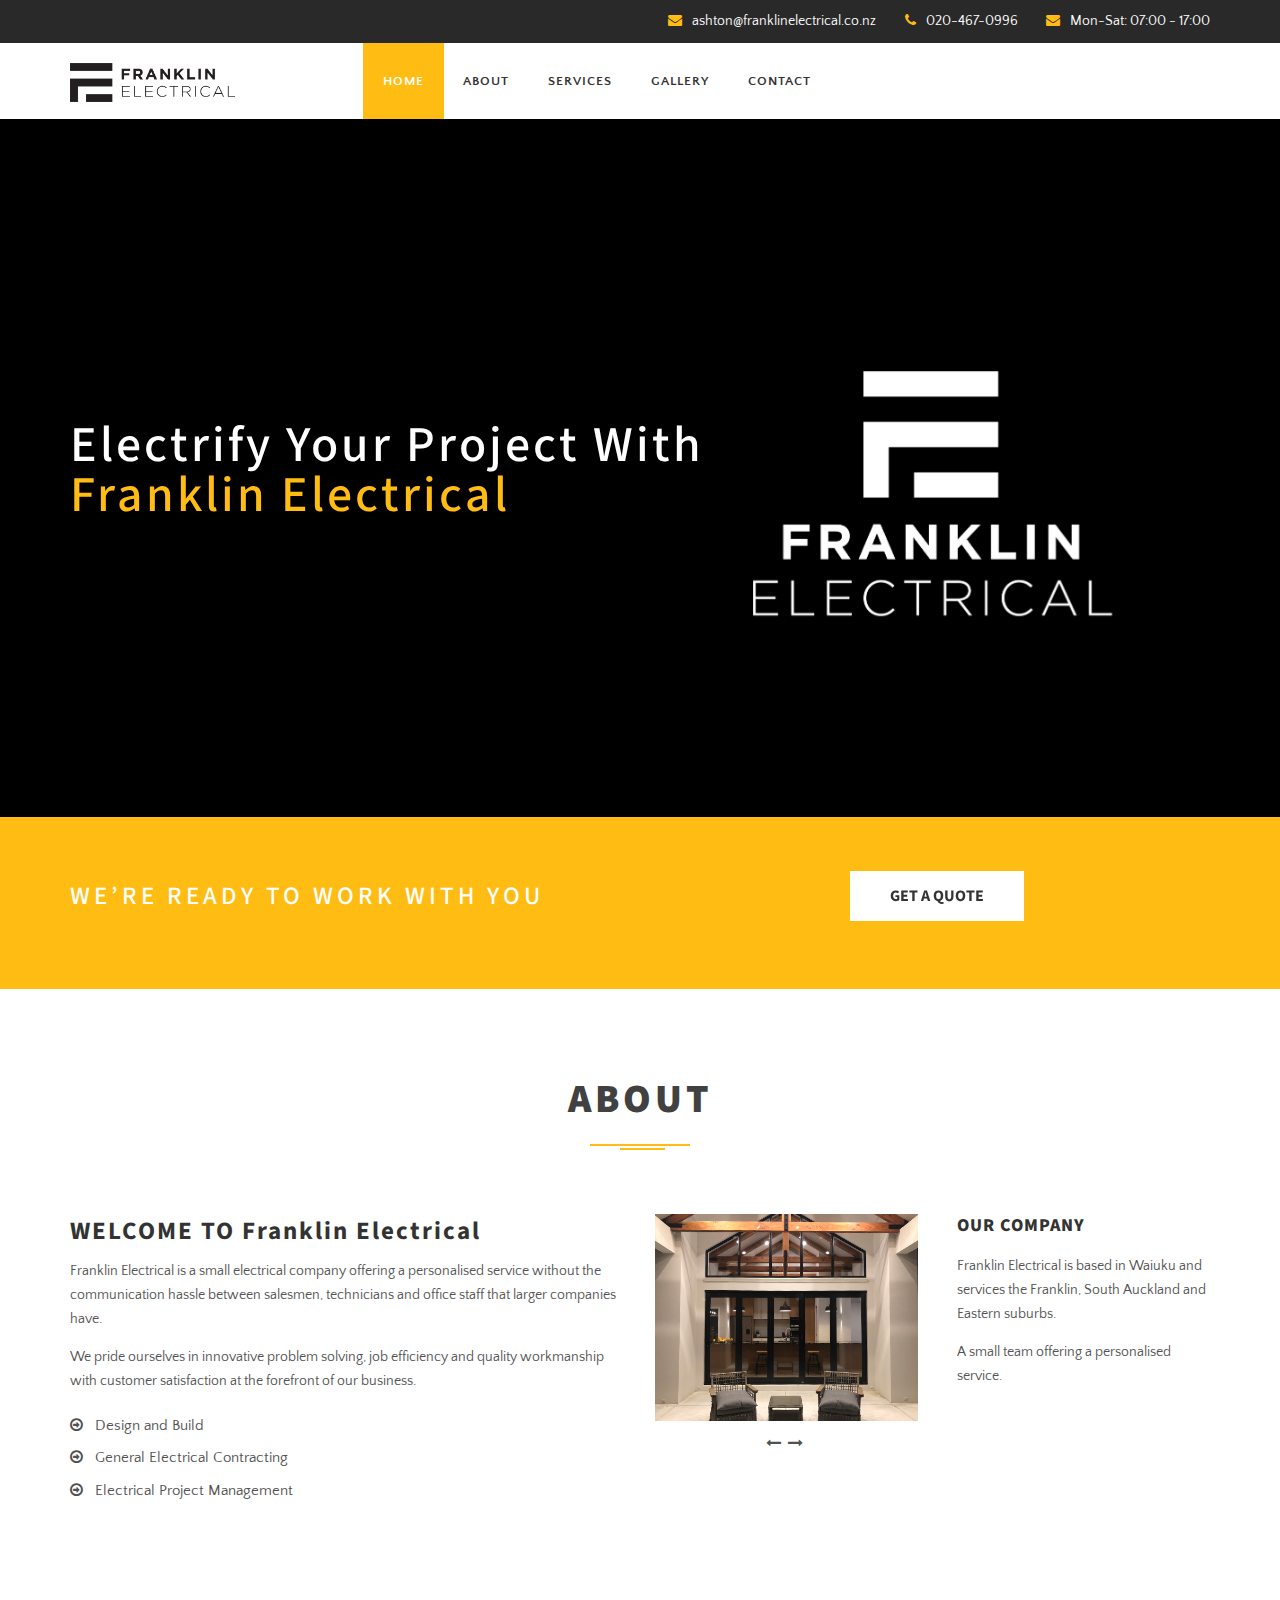
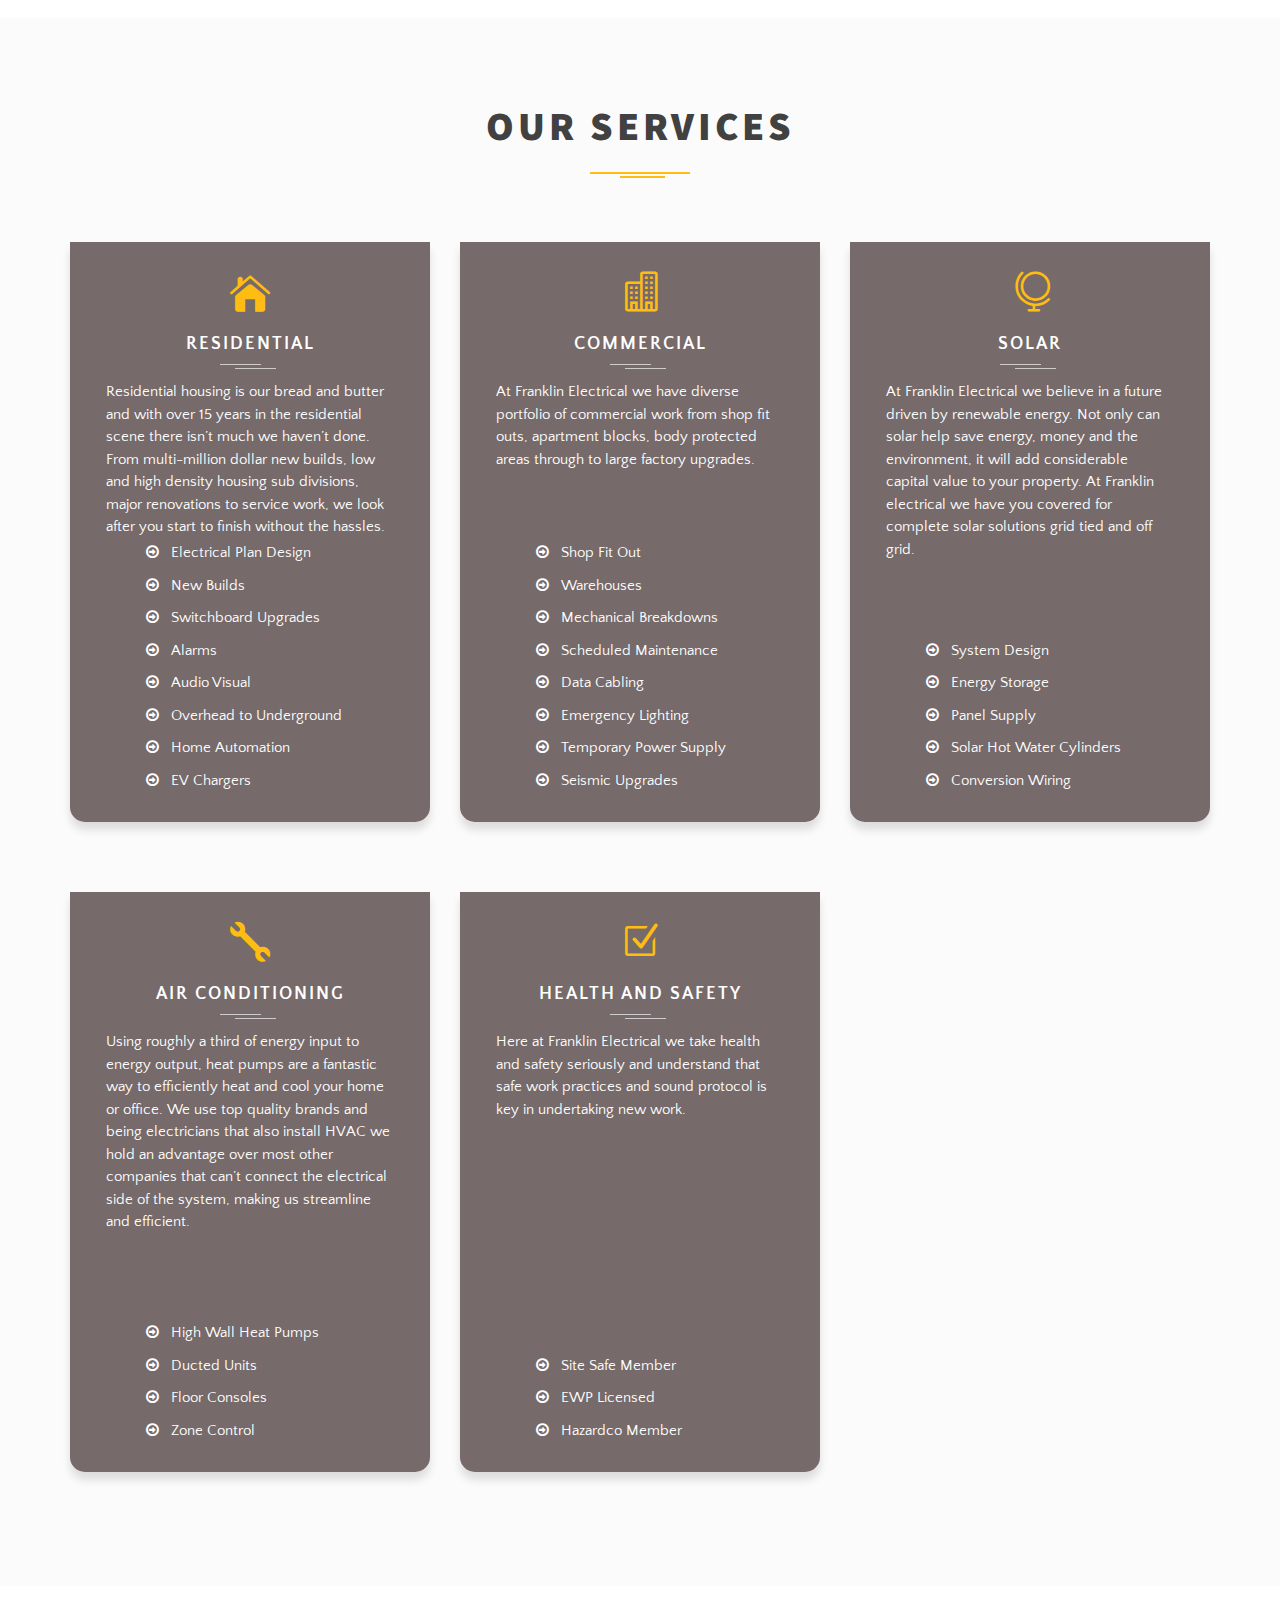
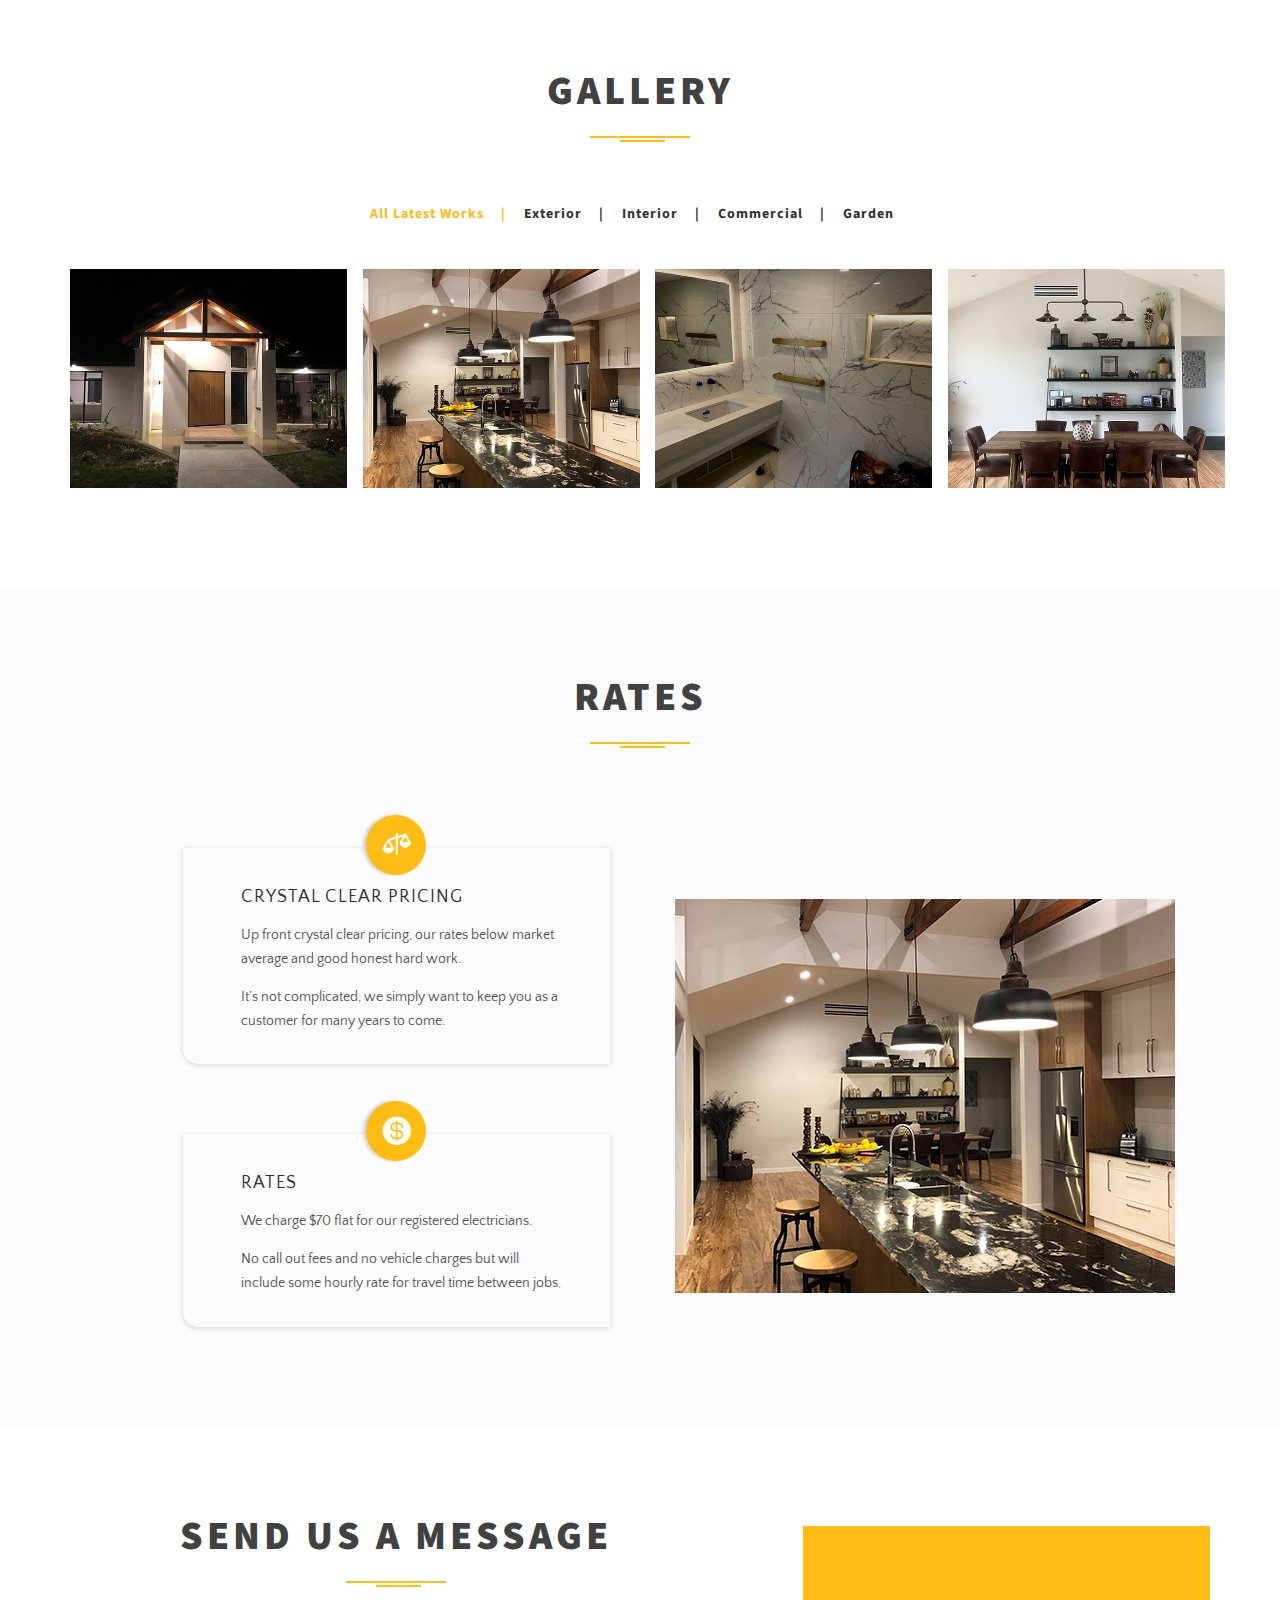
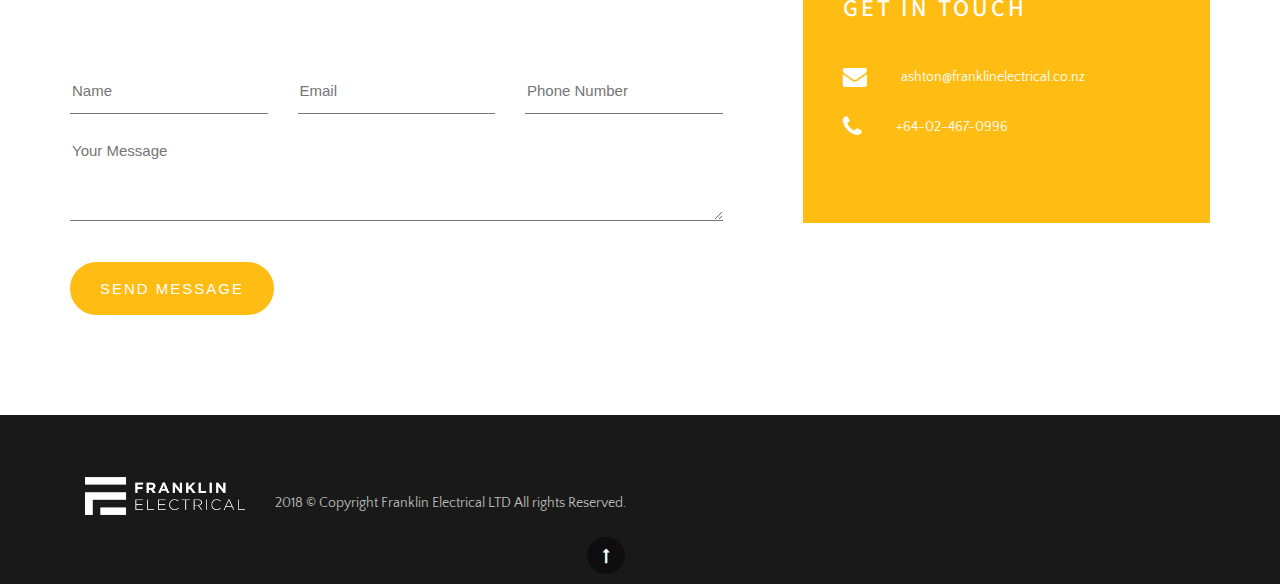
==== commit ea941e36: "Added extra services sections" ====
--- a/index.html
+++ b/index.html
@@ -262,14 +262,15 @@
                         <div class="service-item">
                             <div class="icon-serv icon_house"></div>
                             <h5 class="serv-left">Residential</h5>
-                            <div class="serv-info">Residential housing is our bread and butter and with over 15 years in the residential scene there isn’t much we haven’t done. Working across multi-million dollar new builds, low/high density sub divisions, major renovations and general service work. We look after you start to finish without hassles.</div>
+                            <div class="serv-info">Residential housing is our bread and butter and with over 15 years in the residential scene there isn’t much we haven’t done. From multi-million dollar new builds, low and high density housing sub divisions, major renovations to service work, we look after you start to finish without the hassles.</div>
                             <ul class="serv-info-list">
-                                <li><i class="fa fa-arrow-circle-o-right"></i>Electrical Design</li>
-                                <li><i class="fa fa-arrow-circle-o-right"></i>Switchboards</li>
+                                <li><i class="fa fa-arrow-circle-o-right"></i>Electrical Plan Design</li>
+                                <li><i class="fa fa-arrow-circle-o-right"></i>New Builds</li>
+                                <li><i class="fa fa-arrow-circle-o-right"></i>Switchboard Upgrades</li>
+                                <li><i class="fa fa-arrow-circle-o-right"></i>Alarms</li>
                                 <li><i class="fa fa-arrow-circle-o-right"></i>Audio Visual</li>
                                 <li><i class="fa fa-arrow-circle-o-right"></i>Overhead to Underground</li>
-                                <li><i class="fa fa-arrow-circle-o-right"></i>Rewiring</li>
-                                <li><i class="fa fa-arrow-circle-o-right"></i>Hot Water Cylinders</li>
+                                <li><i class="fa fa-arrow-circle-o-right"></i>Home Automation</li>
                                 <li><i class="fa fa-arrow-circle-o-right"></i>EV Chargers</li>
                             </ul>
                         </div>
@@ -280,15 +281,16 @@
                         <div class="service-item">
                             <div class="icon-serv icon_building"></div>
                             <h5 class="serv-left">Commercial</h5>
-                            <div class="serv-info">At Franklin Electrical we have a diverse portfolio of commercial and industrial work from shop fit outs, apartment blocks, body-corp protected areas through to large factory upgrades. </div>
+                            <div class="serv-info">At Franklin Electrical we have diverse portfolio of commercial work from shop fit outs, apartment blocks, body protected areas through to large factory upgrades. </div>
                             <ul class="serv-info-list">
                                 <li><i class="fa fa-arrow-circle-o-right"></i>Shop Fit Out</li>
                                 <li><i class="fa fa-arrow-circle-o-right"></i>Warehouses</li>
                                 <li><i class="fa fa-arrow-circle-o-right"></i>Mechanical Breakdowns</li>
-                                <li><i class="fa fa-arrow-circle-o-right"></i>Maintenance</li>
+                                <li><i class="fa fa-arrow-circle-o-right"></i>Scheduled Maintenance</li>
                                 <li><i class="fa fa-arrow-circle-o-right"></i>Data Cabling</li>
                                 <li><i class="fa fa-arrow-circle-o-right"></i>Emergency Lighting</li>
                                 <li><i class="fa fa-arrow-circle-o-right"></i>Temporary Power Supply</li>
+                                <li><i class="fa fa-arrow-circle-o-right"></i>Seismic Upgrades</li>
                             </ul>
                         </div>
                     </div>
@@ -297,15 +299,46 @@
                         <div class="service-item">
                             <div class="icon-serv icon_globe"></div>
                             <h5 class="serv-left">Solar</h5>
-                            <div class="serv-info">Renewable energy is here now. Utilise the sun's energy, save money and the environment while adding considerable capital value to your property. At Franklin Electrical we have you covered for complete solar solutions.</div>
+                            <div class="serv-info">At Franklin Electrical we believe in a future driven by renewable energy. Not only can solar help save energy, money and the environment, it will add considerable capital value to your property. At Franklin electrical we have you covered for complete solar solutions grid tied and off grid.</div>
                             <ul class="serv-info-list">
                                 <li><i class="fa fa-arrow-circle-o-right"></i>System Design</li>
-                                <li><i class="fa fa-arrow-circle-o-right"></i>Storage</li>
-                                <li><i class="fa fa-arrow-circle-o-right"></i>Audio Visual</li>
-                                <li><i class="fa fa-arrow-circle-o-right"></i>Overhead to Underground</li>
-                                <li><i class="fa fa-arrow-circle-o-right"></i>Rewiring</li>
-                                <li><i class="fa fa-arrow-circle-o-right"></i>Hot Water Cylinders</li>
-                                <li><i class="fa fa-arrow-circle-o-right"></i>EV Chargers</li>
+                                <li><i class="fa fa-arrow-circle-o-right"></i>Energy Storage</li>
+                                <li><i class="fa fa-arrow-circle-o-right"></i>Panel Supply</li>
+                                <li><i class="fa fa-arrow-circle-o-right"></i>Solar Hot Water Cylinders</li>
+                                <li><i class="fa fa-arrow-circle-o-right"></i>Conversion Wiring</li>
+                            </ul>
+                        </div>
+                    </div>
+                </div>
+                <!-- /. row -->
+            </div>
+            <div class="row">
+                <div class="timeline_posts">
+                    <div class="col-md-4 col-sm-6 col-xs-12">
+                        <!-- about-item -->
+                        <div class="service-item">
+                            <div class="icon-serv icon_tool"></div>
+                            <h5 class="serv-left">Air Conditioning</h5>
+                            <div class="serv-info">Using roughly a third of energy input to energy output, heat pumps are a fantastic way to efficiently heat and cool your home or office. We use top quality brands and being electricians that also install HVAC we hold an advantage over most other companies that can’t connect the electrical side of the system, making us streamline and efficient.</div>
+                            <ul class="serv-info-list">
+                                <li><i class="fa fa-arrow-circle-o-right"></i>High Wall Heat Pumps</li>
+                                <li><i class="fa fa-arrow-circle-o-right"></i>Ducted Units</li>
+                                <li><i class="fa fa-arrow-circle-o-right"></i>Floor Consoles</li>
+                                <li><i class="fa fa-arrow-circle-o-right"></i>Zone Control</li>
+                            </ul>
+                        </div>
+                        <!-- End: .about-item -->
+                    </div>
+                    <div class="col-md-4 col-sm-6 col-xs-12">
+                       <!-- about-item -->
+                        <div class="service-item">
+                            <div class="icon-serv icon_box-checked"></div>
+                            <h5 class="serv-left">Health And Safety</h5>
+                            <div class="serv-info">Here at Franklin Electrical we take health and safety seriously and understand that safe work practices and sound protocol is key in undertaking new work.</div>
+                            <ul class="serv-info-list">
+                                <li><i class="fa fa-arrow-circle-o-right"></i>Site Safe Member</li>
+                                <li><i class="fa fa-arrow-circle-o-right"></i>EWP Licensed </li>
+                                <li><i class="fa fa-arrow-circle-o-right"></i>Hazardco Member</li>
                             </ul>
                         </div>
                     </div>
@@ -412,7 +445,7 @@
                     <!-- Start: .chooseus-item -->
                     <div class="col-xs-12 chooseus-item">
                         <div class="chooseus-icon">
-                            <a href="#"><i class="icon_genius"></i></a>
+                            <a href="#"><i class="icon_balance"></i></a>
                         </div>
                         <div class="chooseus-content">
                             <h5><a href="#">Crystal Clear Pricing</a></h5>
@@ -424,7 +457,7 @@
                     <!-- Start: .chooseus-item -->
                     <div class="col-xs-12 chooseus-item">
                         <div class="chooseus-icon">
-                            <a href="#"><i class="icon_balance"></i></a>
+                            <a href="#"><i class="icon_currency_alt"></i></a>
                         </div>
                         <div class="chooseus-content">
                             <h5><a href="#">Rates</a></h5>
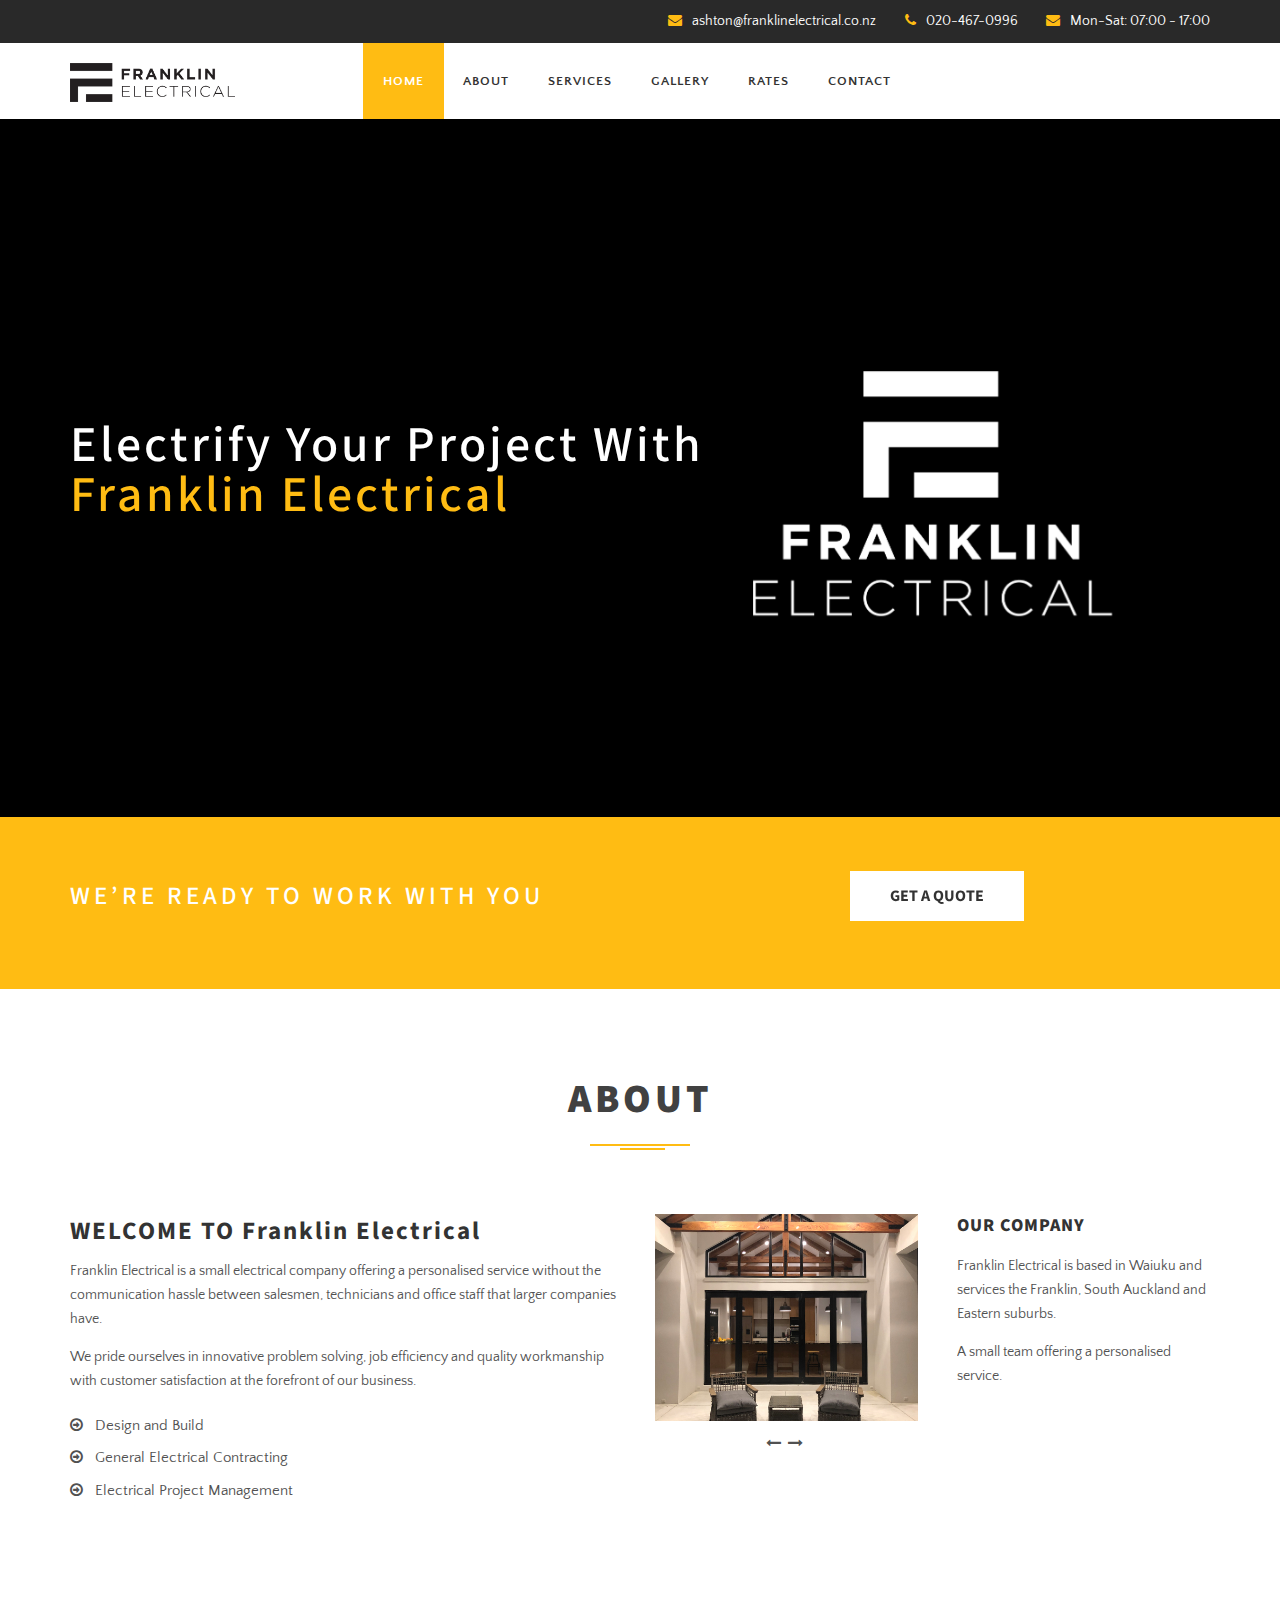
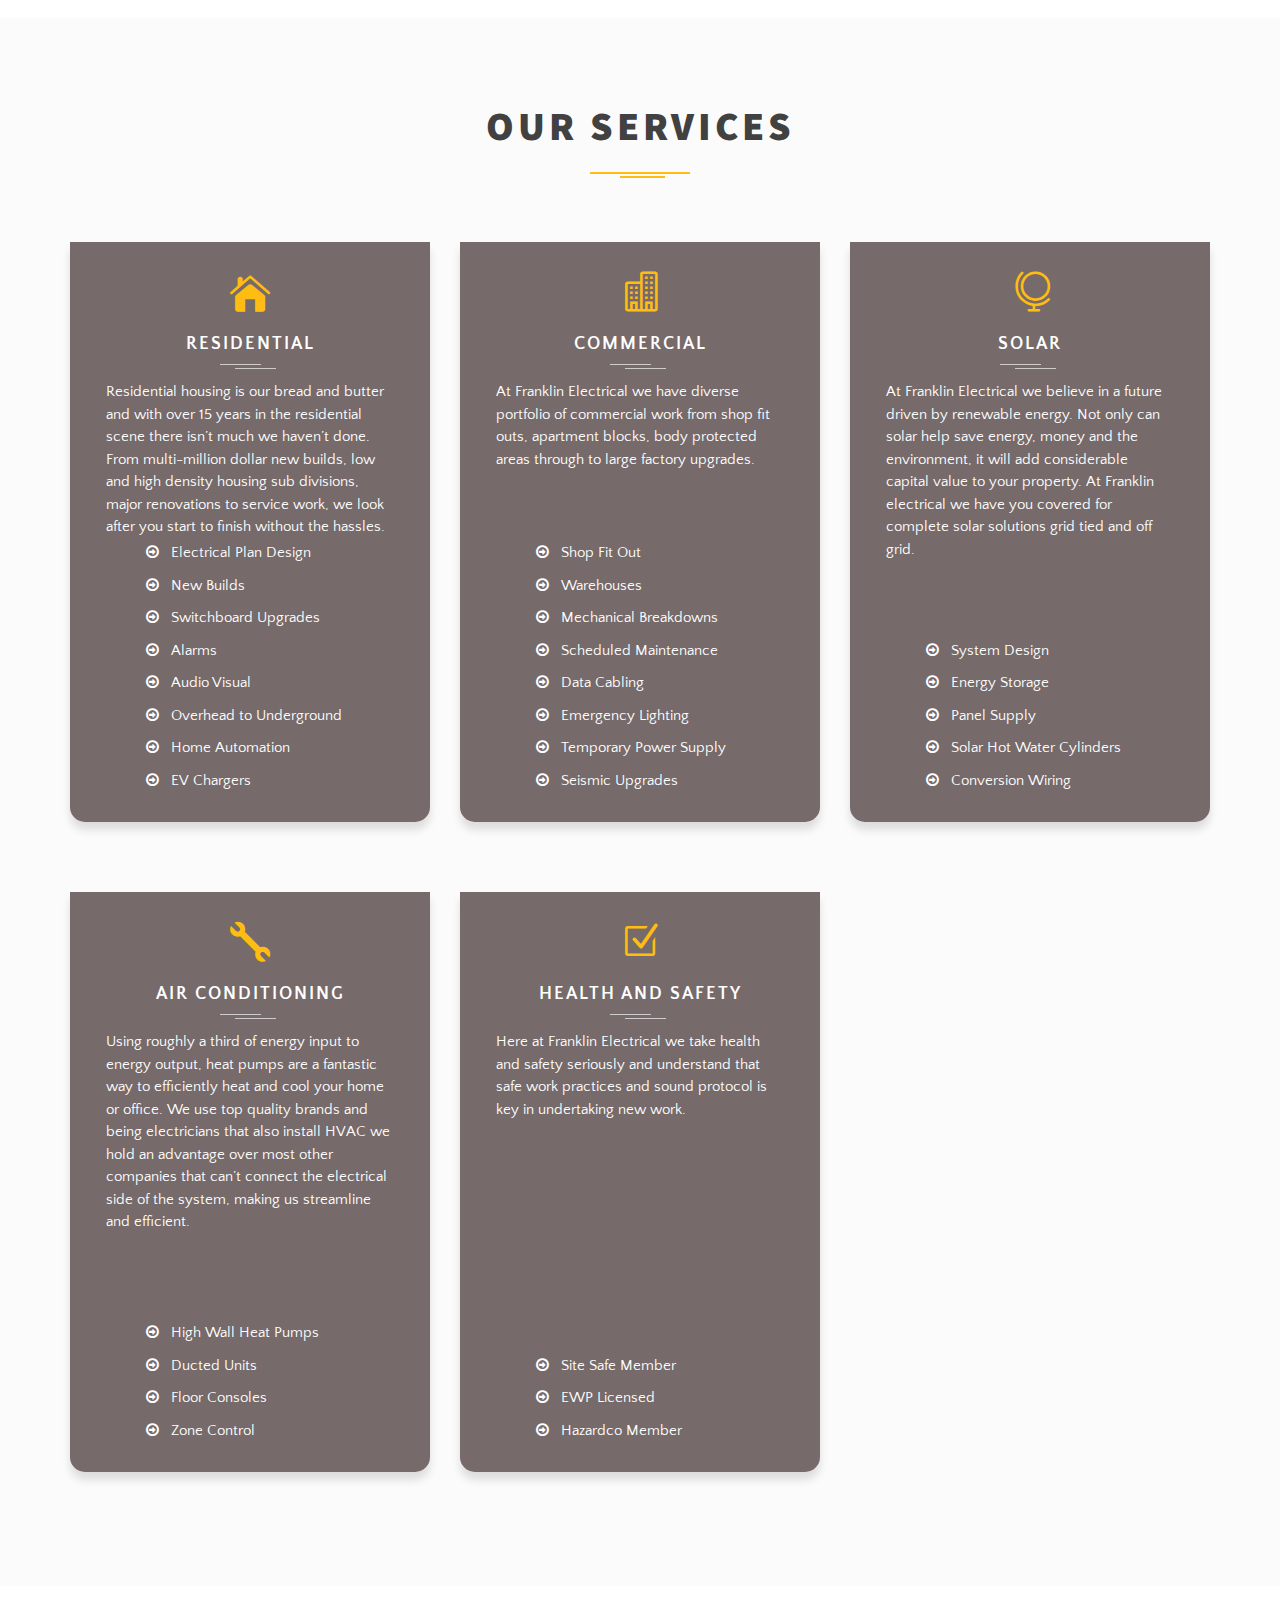
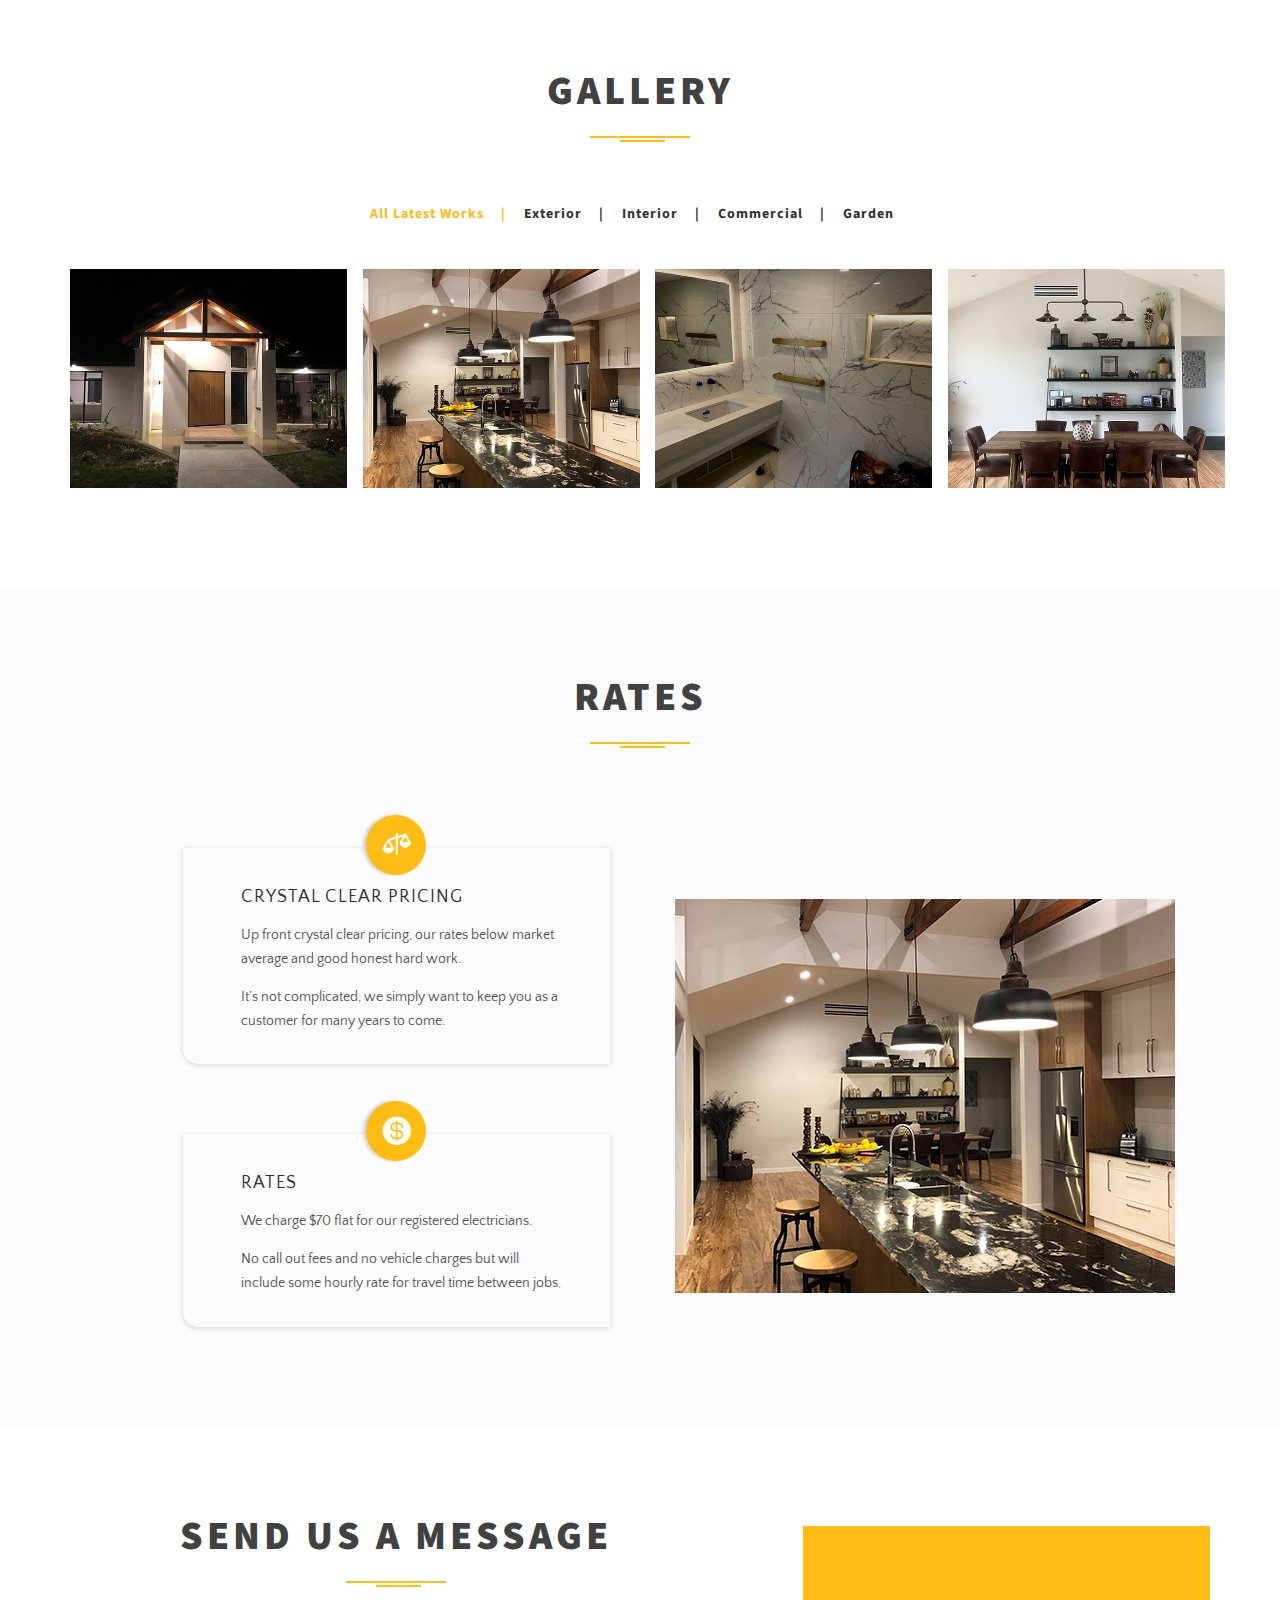
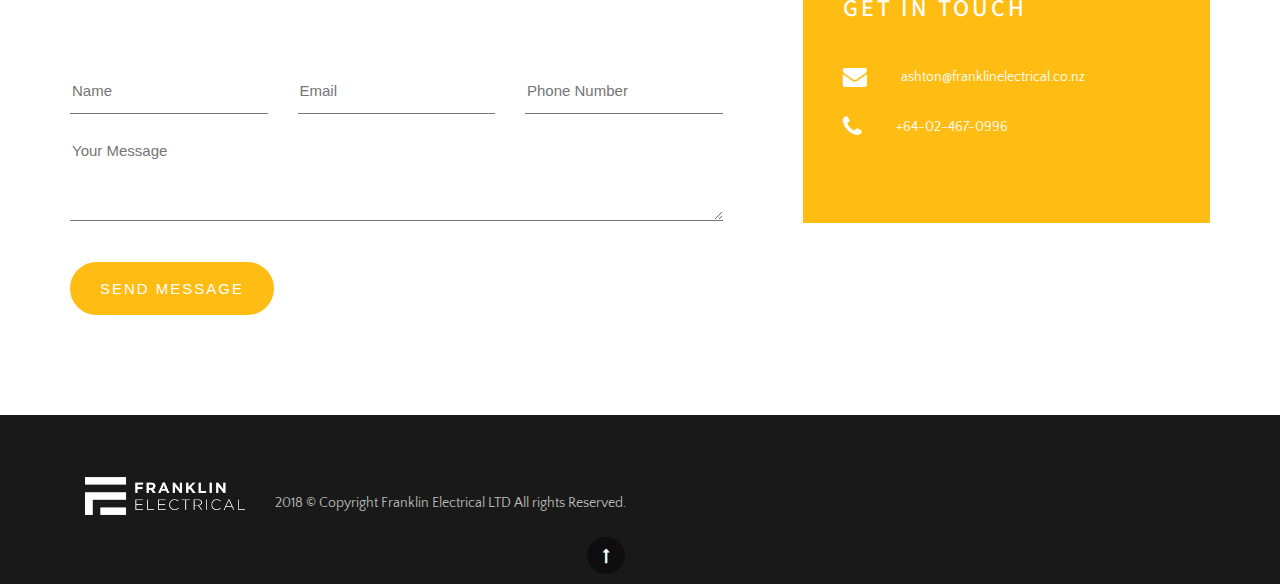
==== commit e33bba5f: "Added rates to navigation bar" ====
--- a/index.html
+++ b/index.html
@@ -119,6 +119,8 @@
                             <li><a href="#service">Services</a>
                             </li>
                             <li><a href="#gallery">Gallery</a>
+                            </li>
+                            <li><a href="#rates">Rates</a>
                             </li>
                             <li><a href="#contact">Contact</a>
                             </li>
@@ -430,7 +432,7 @@
 
    <!-- Start: Choose Us Section
 ==================================================-->
-<section class="chooseus-section">
+<section class="chooseus-section" id="rates">
     <div class="container">
         <!-- Start: Heading -->
         <div class="base-header">
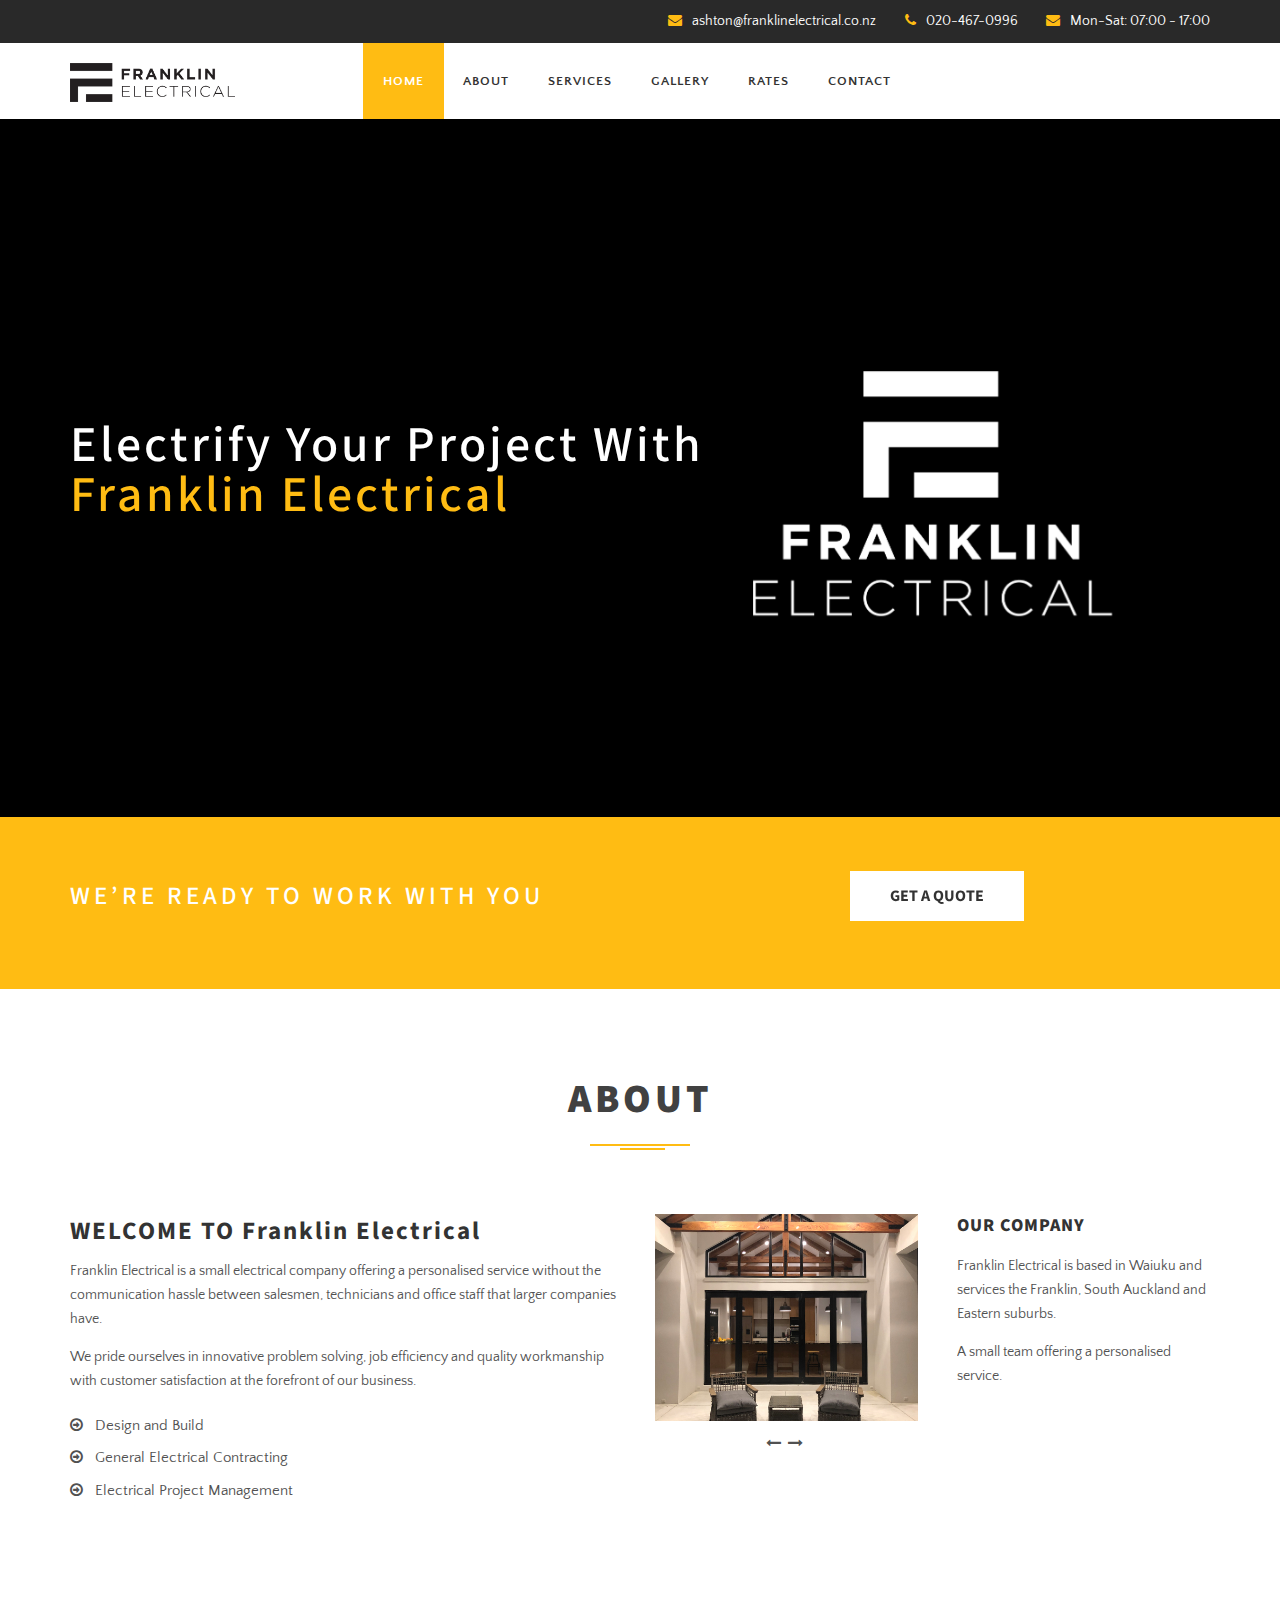
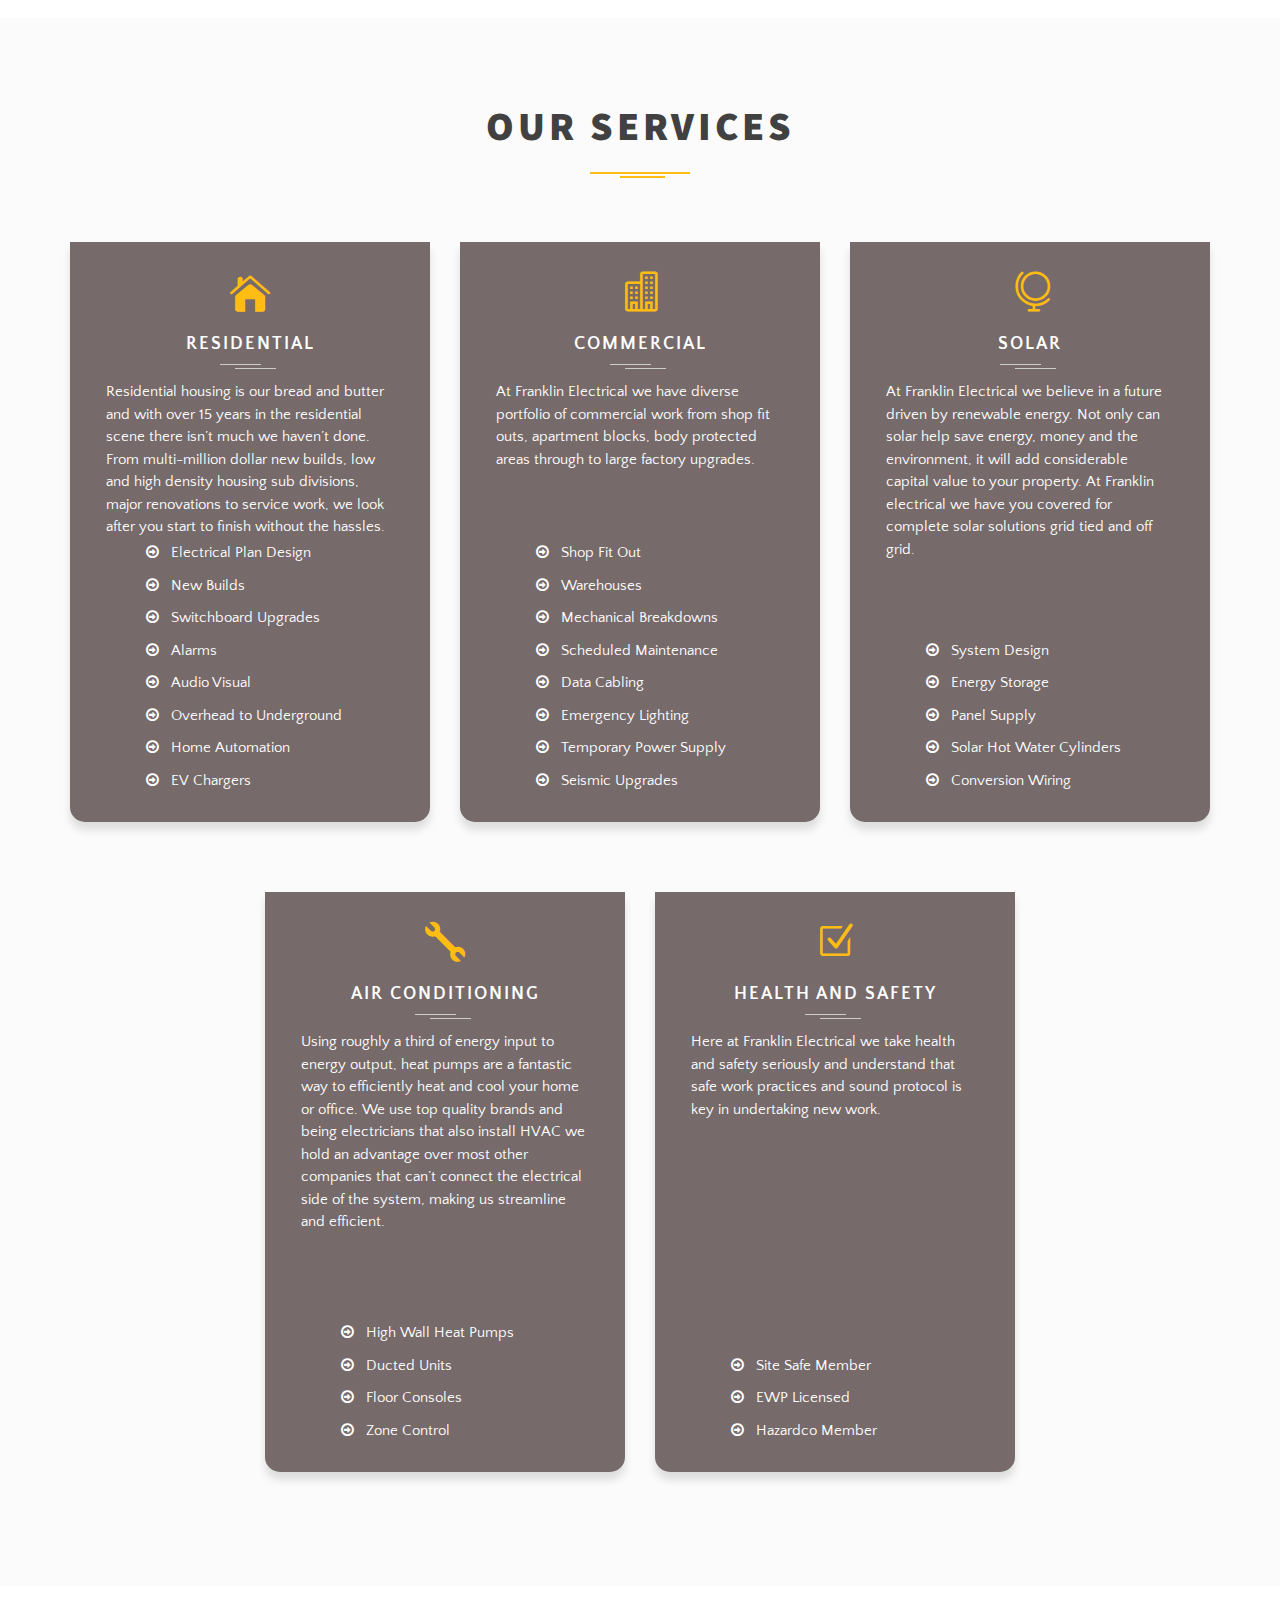
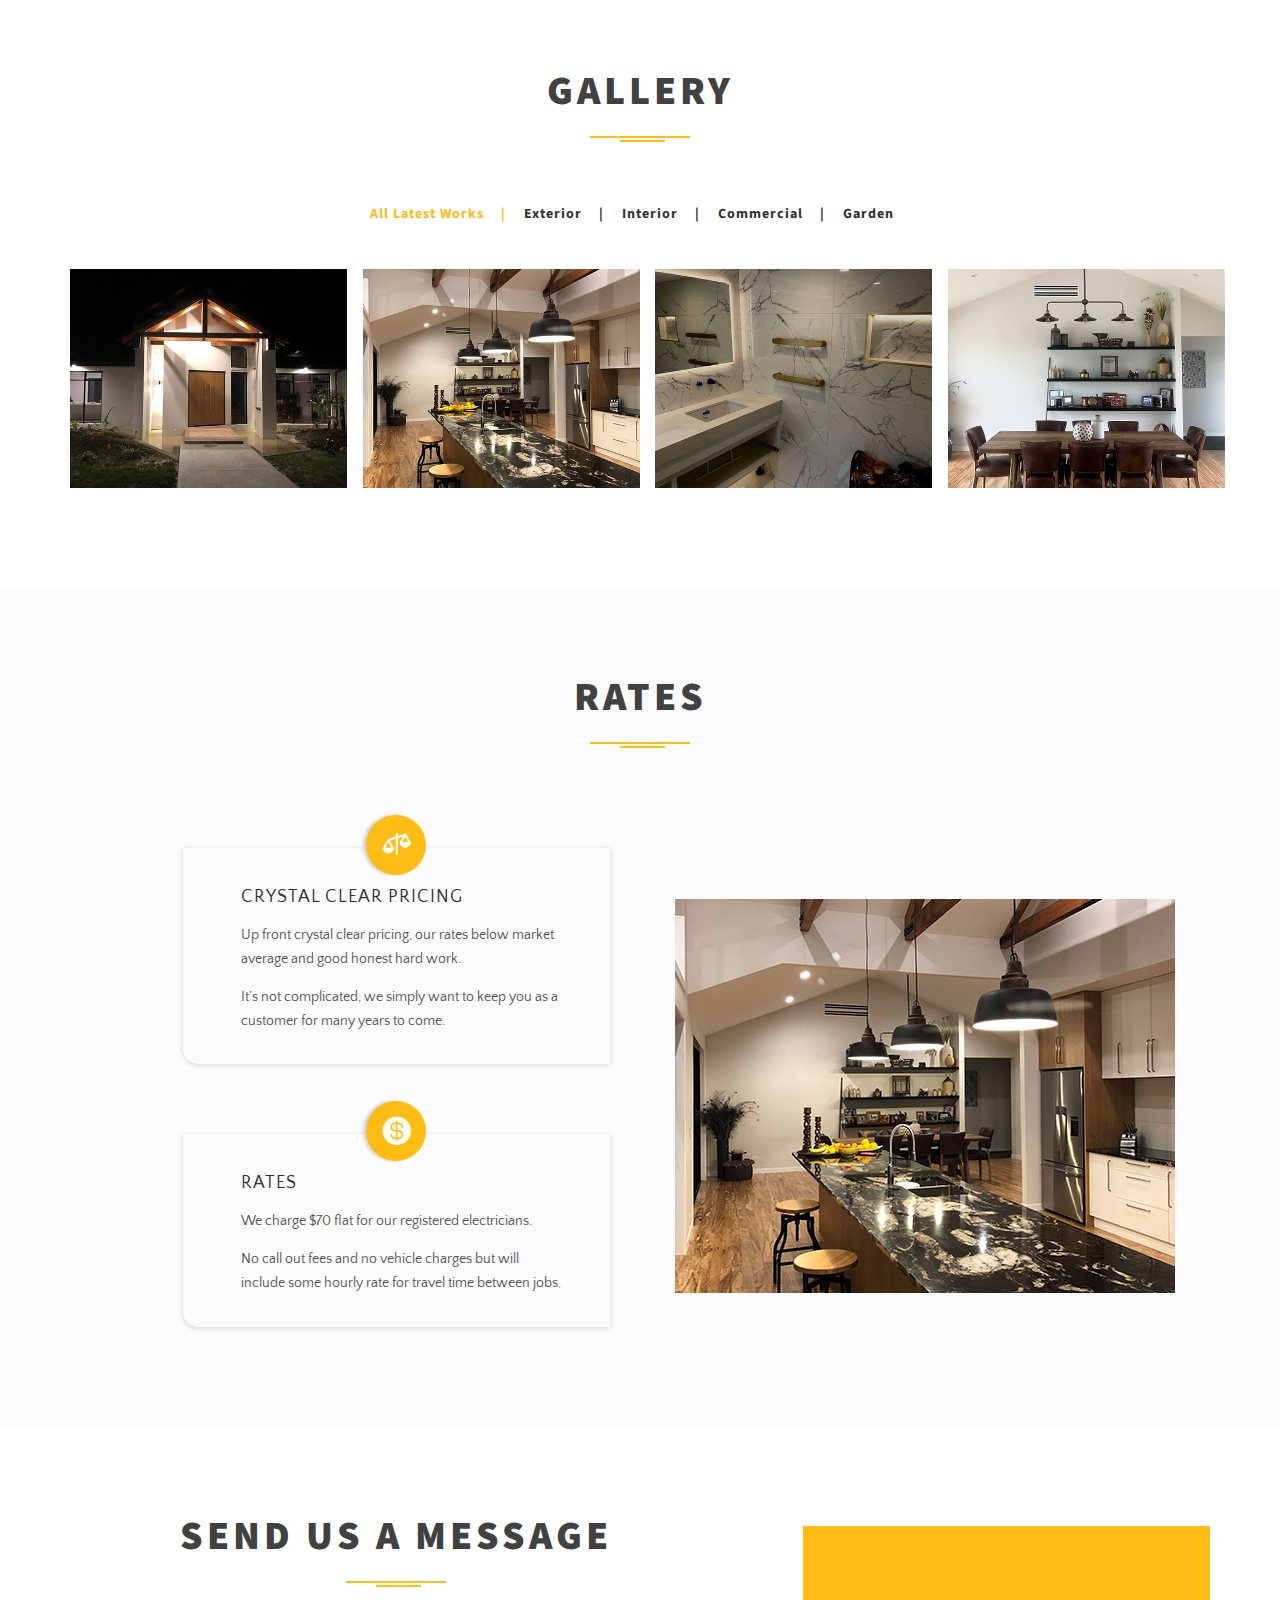
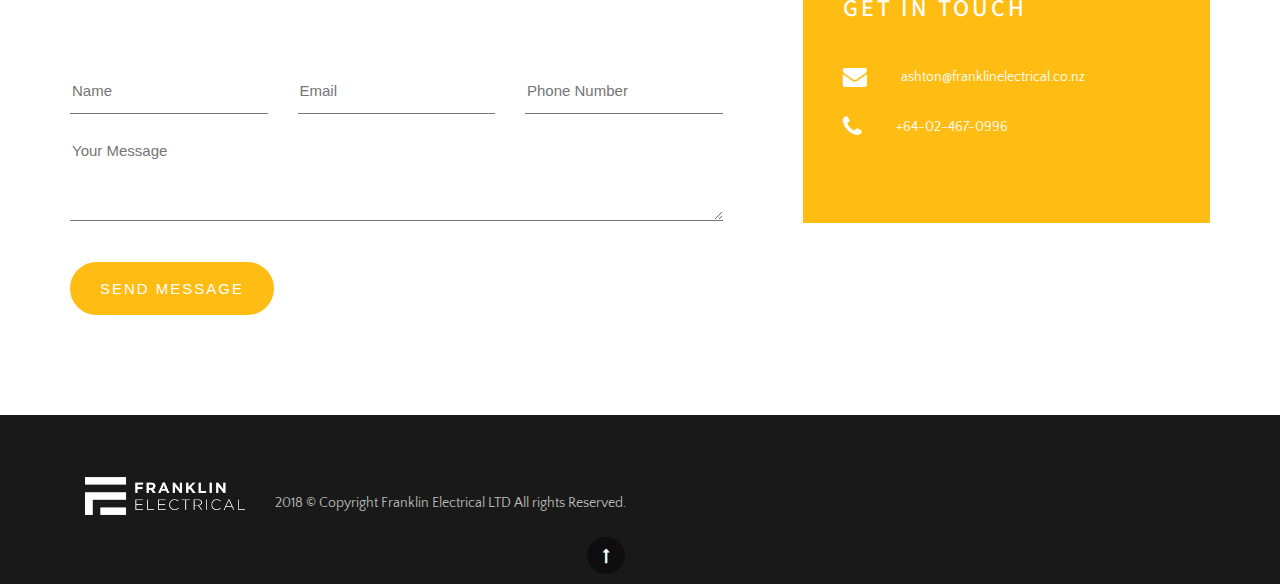
==== commit 4610dca0: "aligned services section better" ====
--- a/index.html
+++ b/index.html
@@ -316,6 +316,7 @@
             </div>
             <div class="row">
                 <div class="timeline_posts">
+                    <div class="col-md-2 col-sm-4 col-xs-6"></div>
                     <div class="col-md-4 col-sm-6 col-xs-12">
                         <!-- about-item -->
                         <div class="service-item">
@@ -344,6 +345,7 @@
                             </ul>
                         </div>
                     </div>
+                    <div class="col-md-2 col-sm-4 col-xs-6"></div>
                 </div>
                 <!-- /. row -->
             </div>
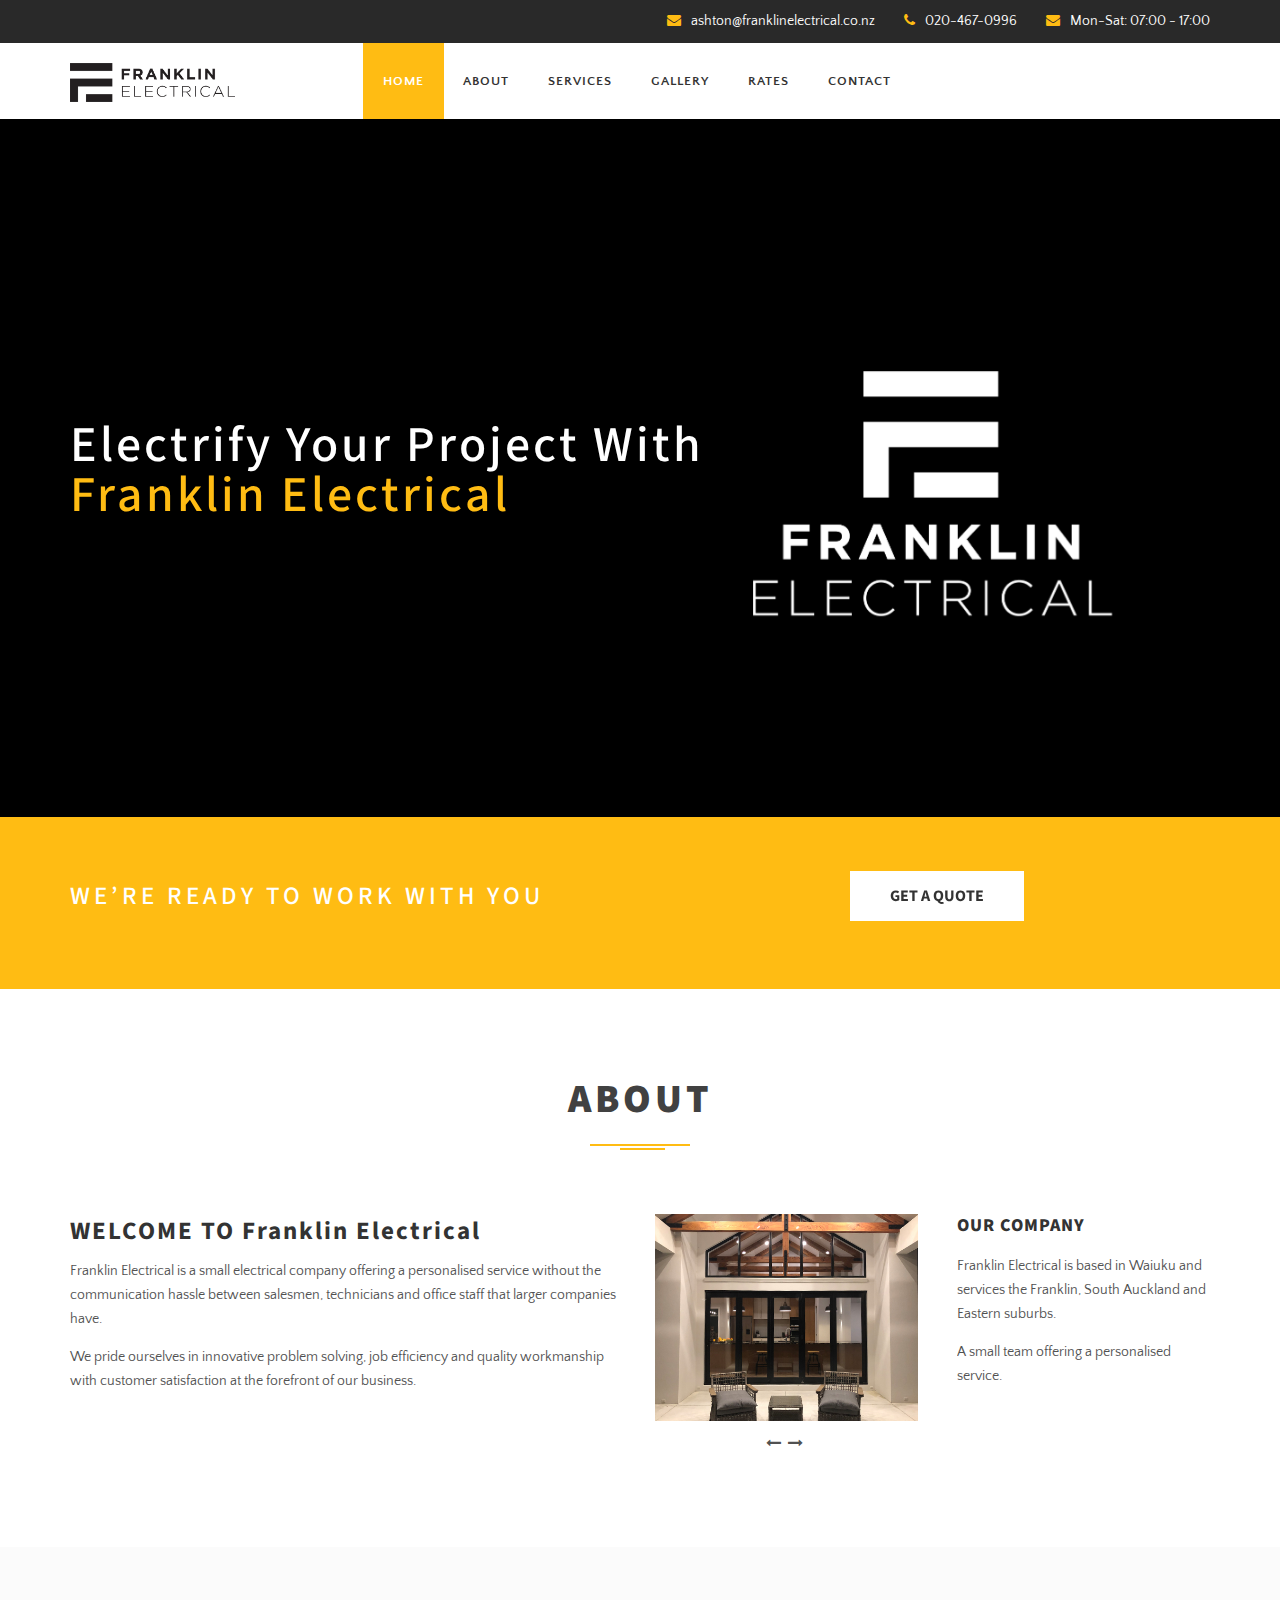
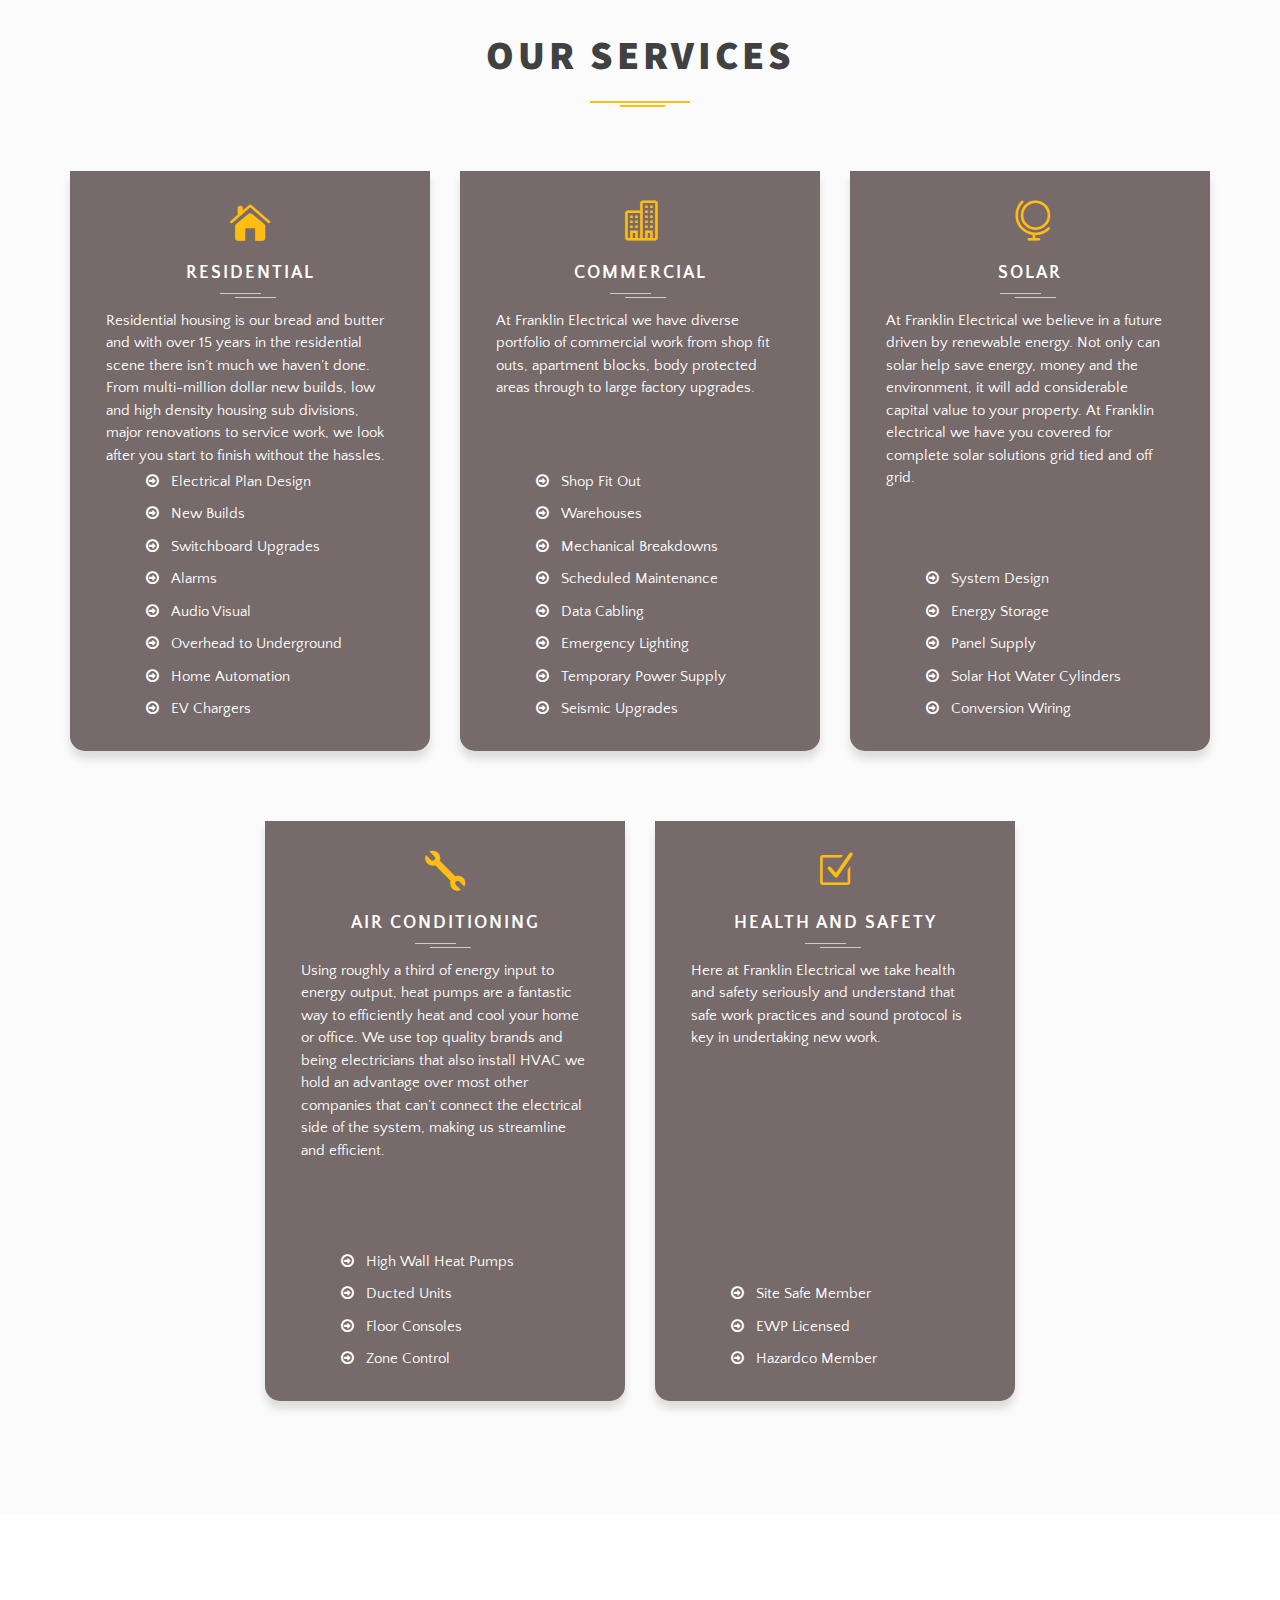
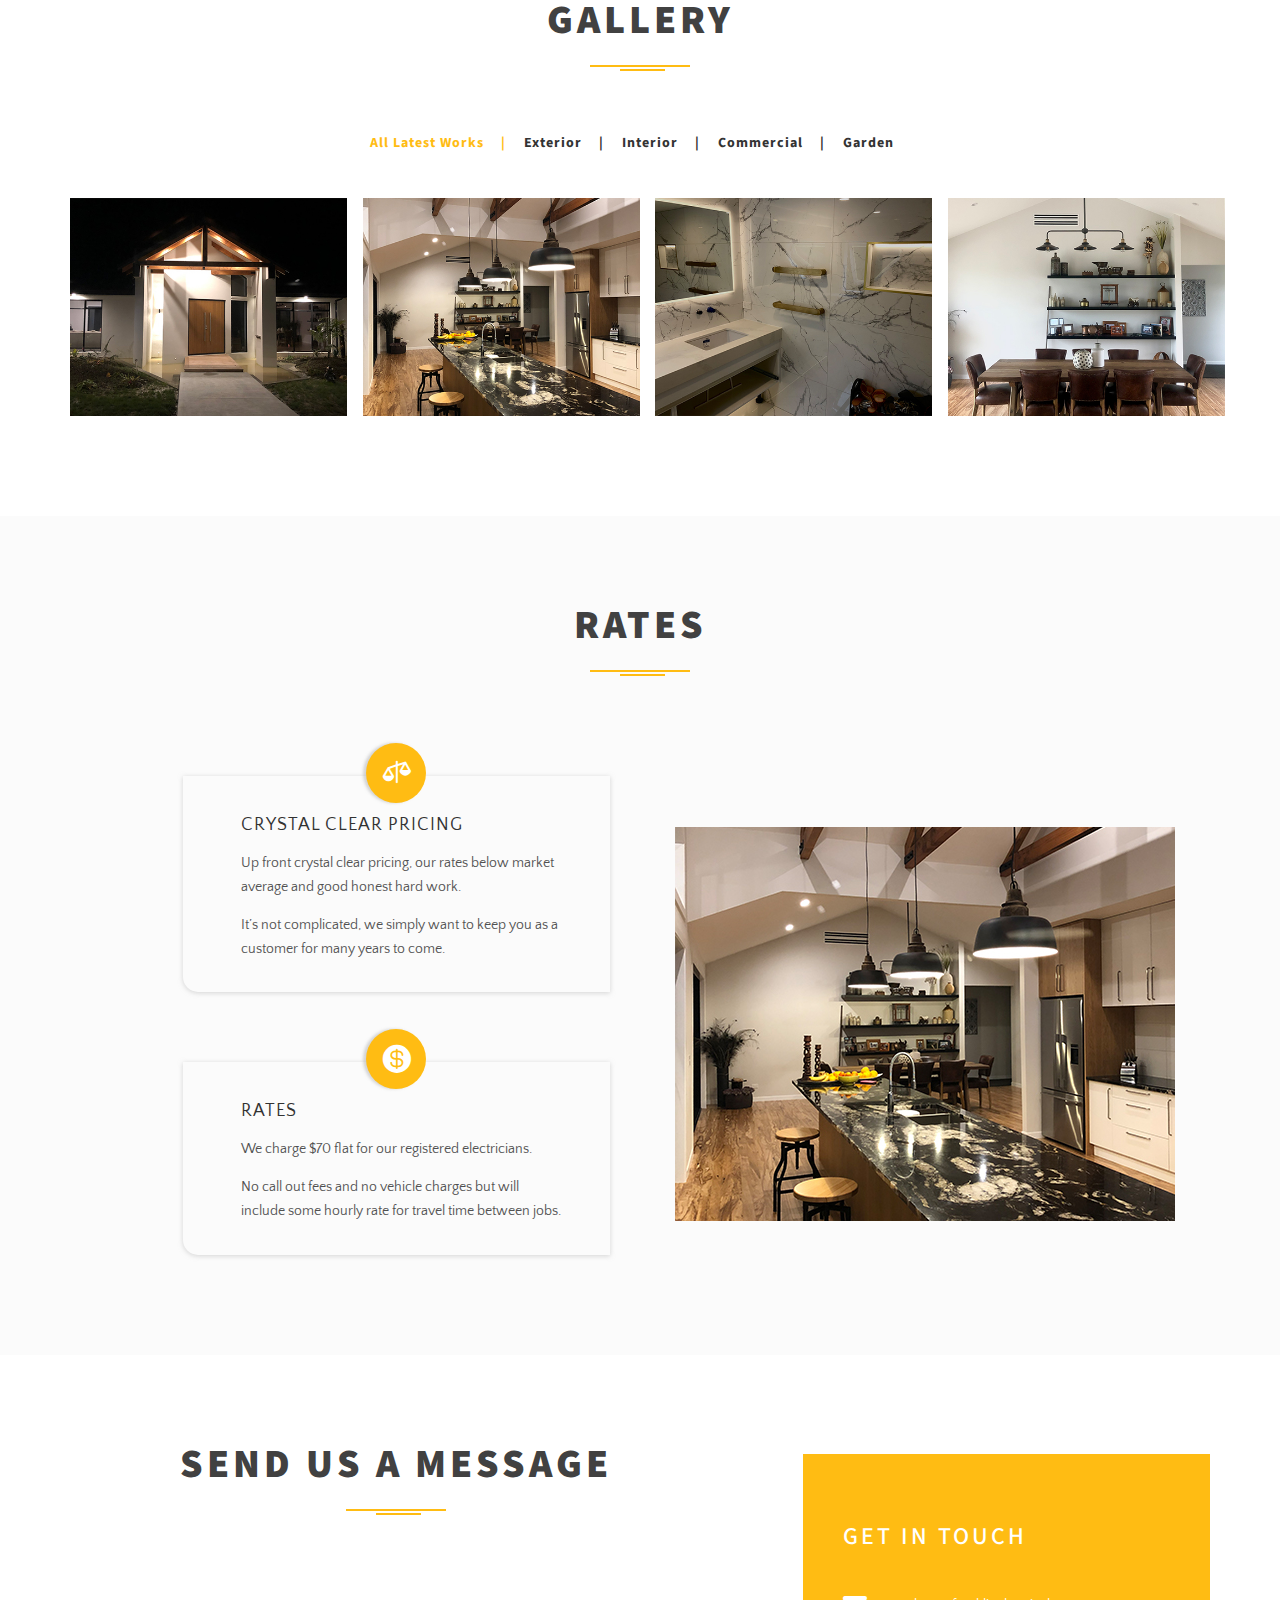
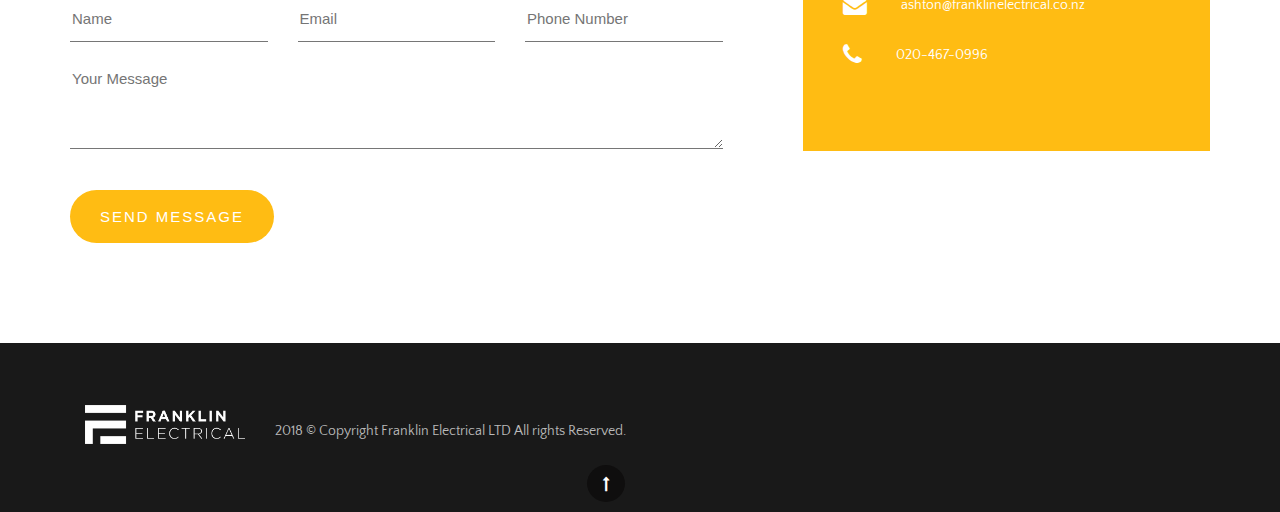
==== commit ce9c1129: "Changed phone number structure in contact form" ====
--- a/index.html
+++ b/index.html
@@ -92,7 +92,7 @@
                 <div class="header_top_right list-unstyled">
                     <ul>
                         <li><i class="fa fa-envelope"></i><a href="mailto:ashton@franklinelectrical.co.nz">ashton@franklinelectrical.co.nz</a></li>
-                        <li><i class="fa fa-phone"></i><a href="tel:+64204670996">020-467-0996</a> </li>
+                        <li><i class="fa fa-phone"></i><a href="tel:+64204670996">020-467-0996</a></li>
                         <li><i class="fa fa-envelope"></i>Mon-Sat: 07:00 - 17:00 </li>
                     </ul>
                 </div>
@@ -205,12 +205,6 @@
                     <p>Franklin Electrical is a small electrical company offering a personalised service without the communication hassle between salesmen, technicians and office staff that larger companies have. 
                     <p>We pride ourselves in innovative problem solving, job efficiency and quality workmanship with customer satisfaction at the forefront of our business.</p>
                 </div>
-
-                <ul class="abut_title_list">
-                    <li><i class="fa fa-arrow-circle-o-right"></i>Design and Build</li>
-                    <li><i class="fa fa-arrow-circle-o-right"></i>General Electrical Contracting</li>
-                    <li><i class="fa fa-arrow-circle-o-right"></i>Electrical Project Management</li>
-                </ul>
             </div>
             <div class="col-md-3 col-sm-4 col-xs-6">
                 <div class="about_box">
@@ -536,7 +530,7 @@
                         </div>
                         <div class="single_con_add">
                             <a href="#"><i class="fa fa-phone"></i></a>
-                            <p><span><a href="">+64-02-467-0996</a></span>
+                            <p><span><a href="tel:+64204670996">020-467-0996</a></span>
                             </p>
                         </div>
                     </div>
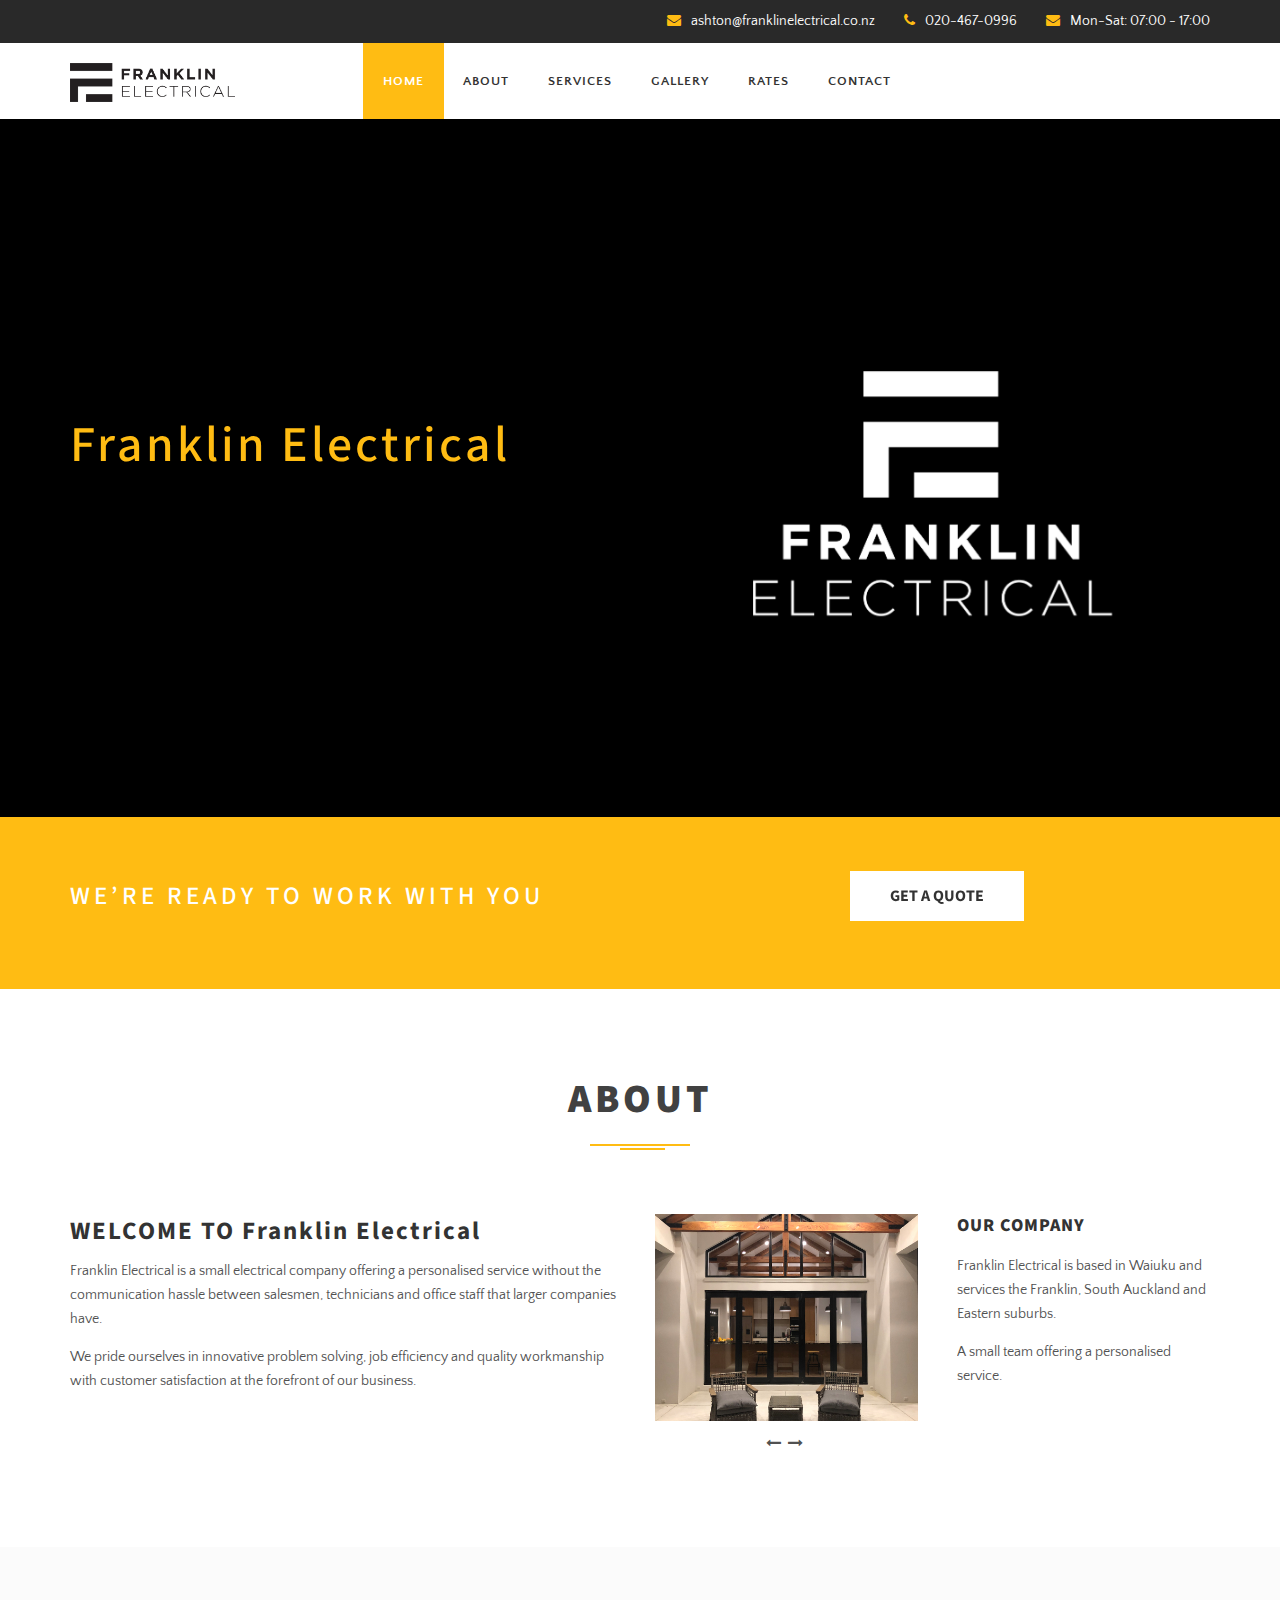
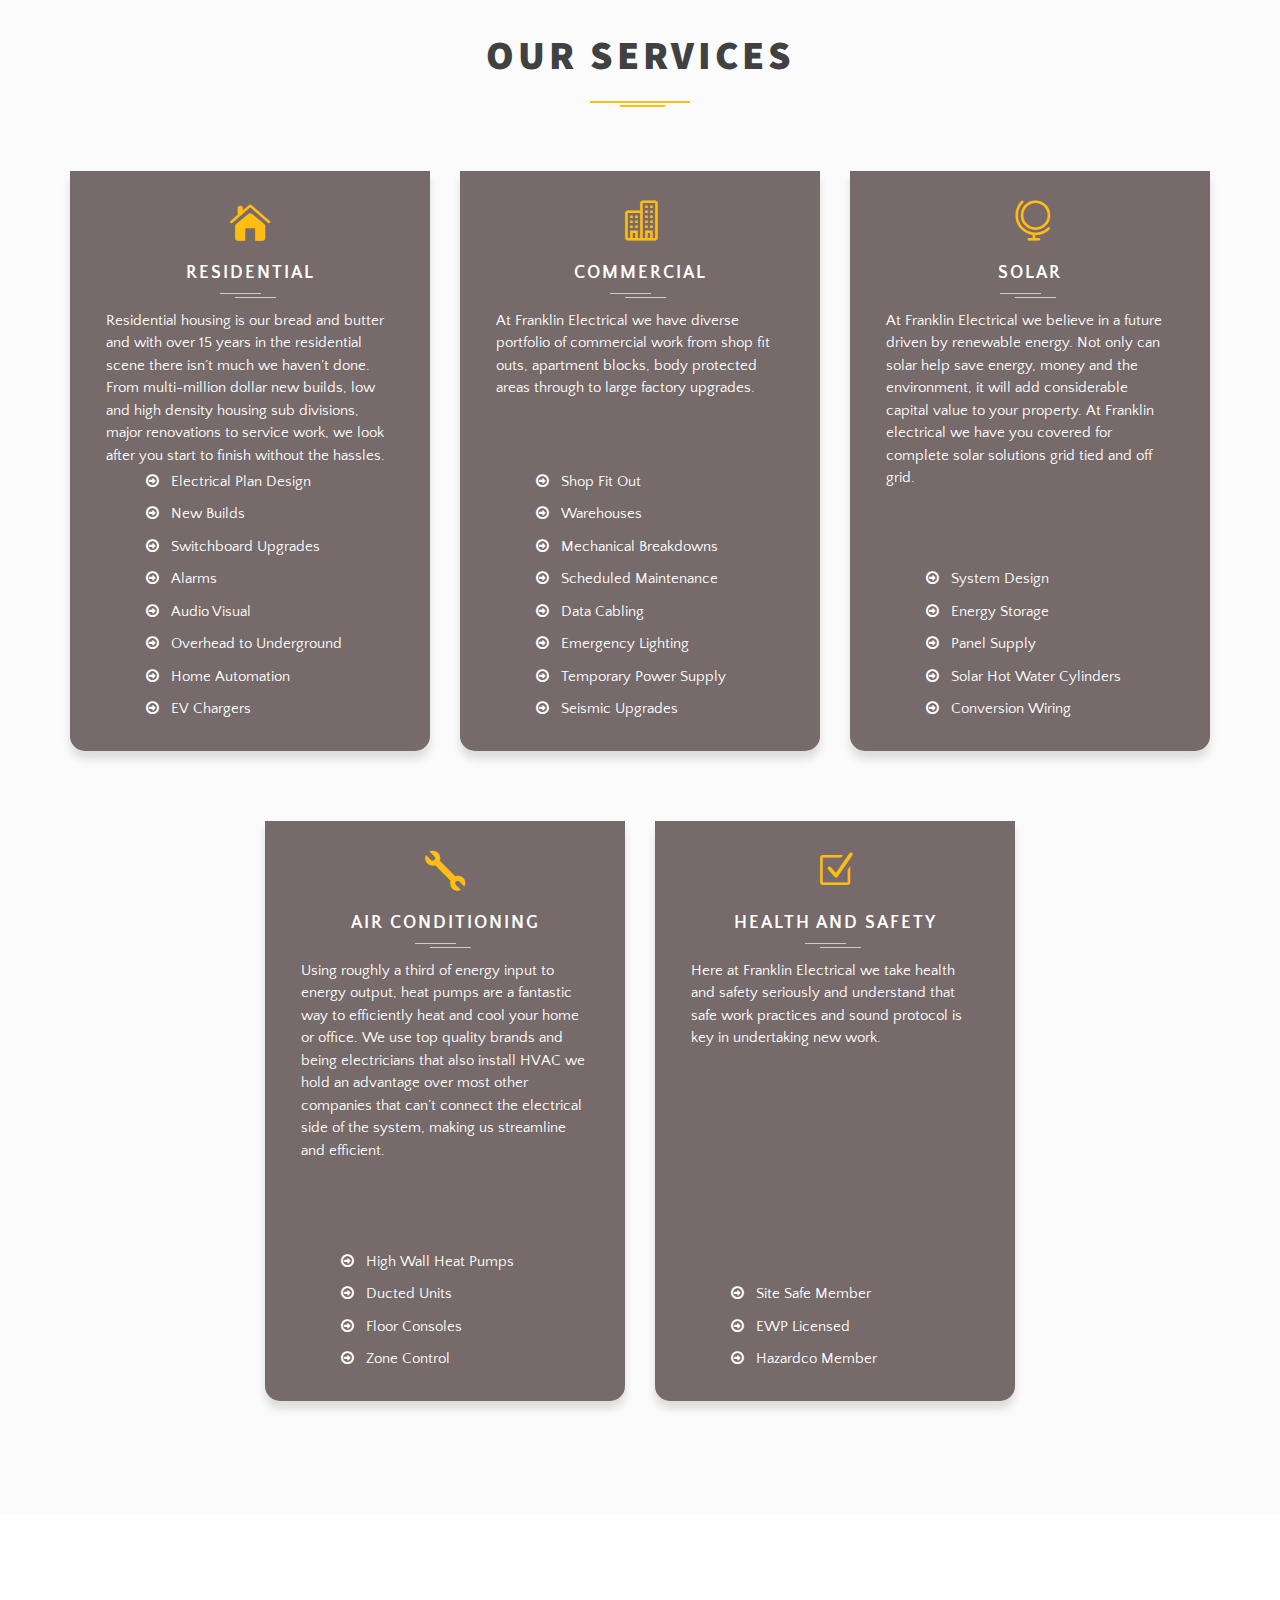
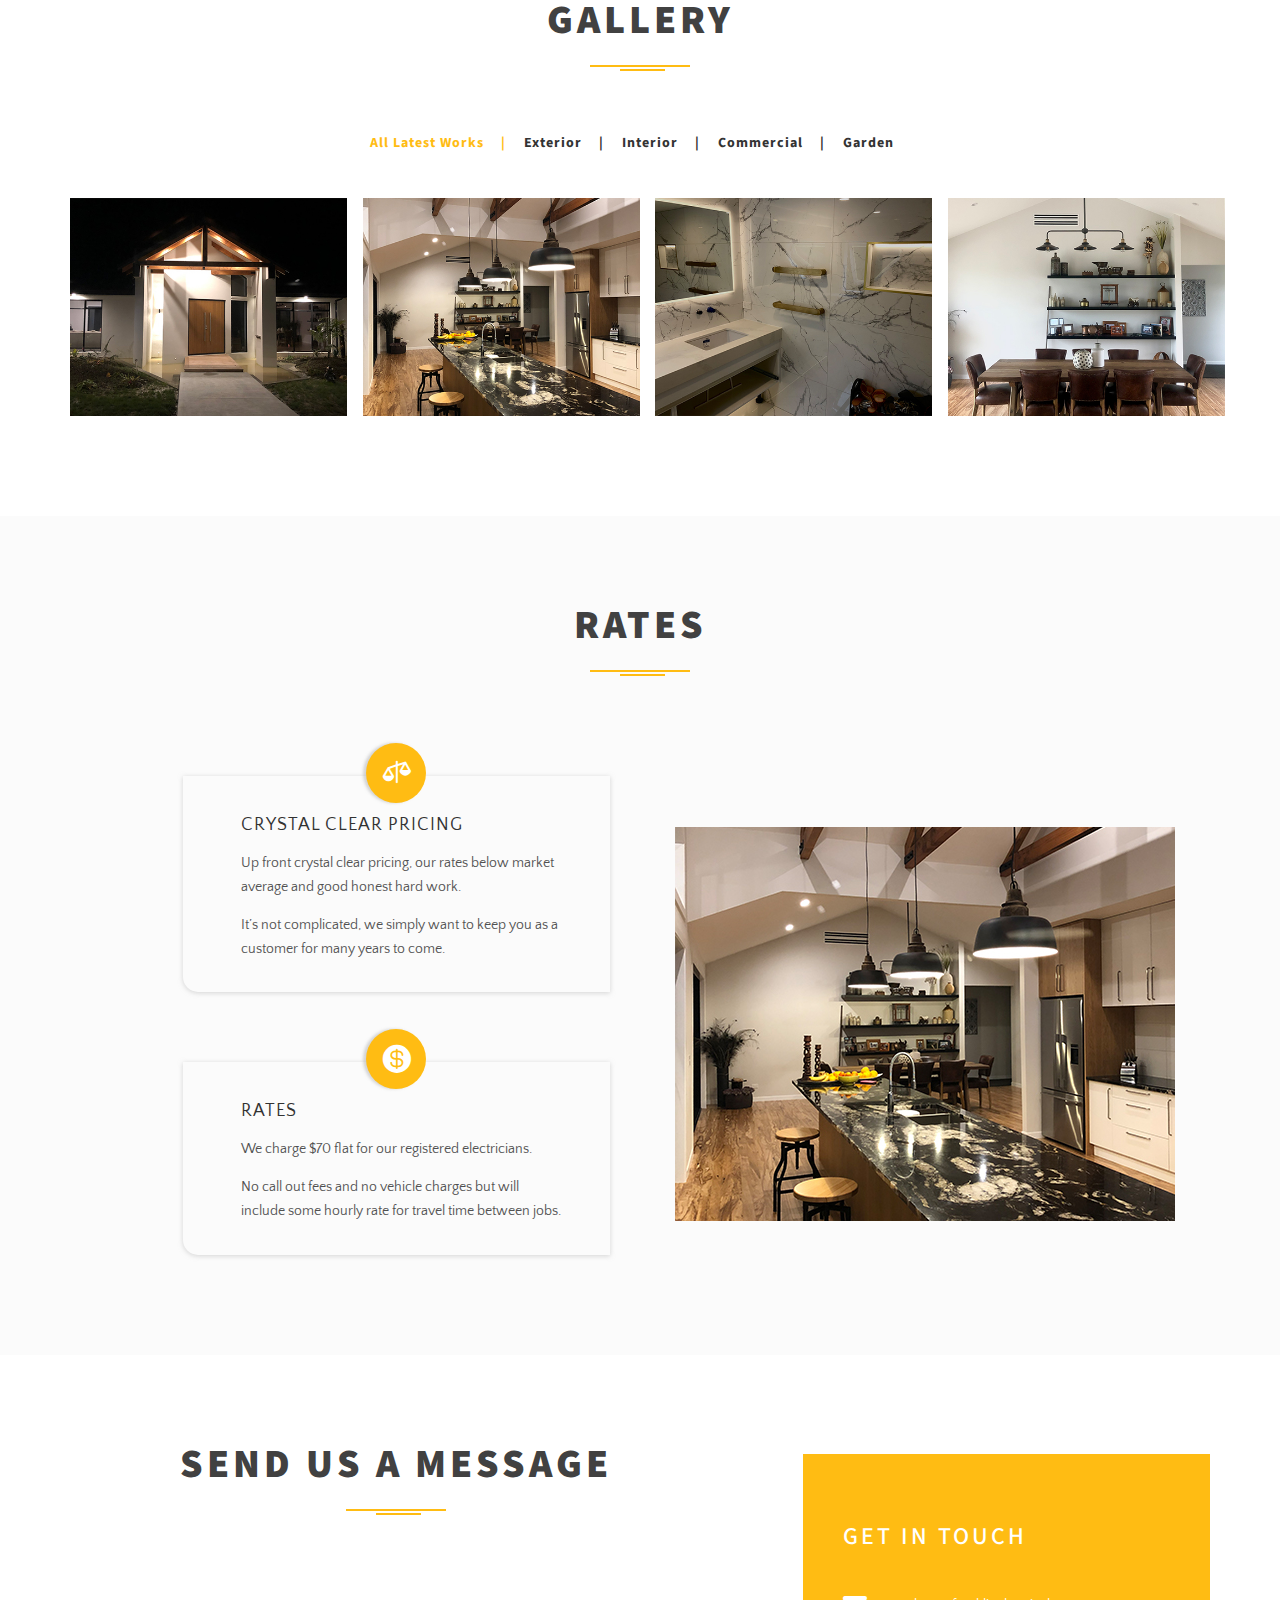
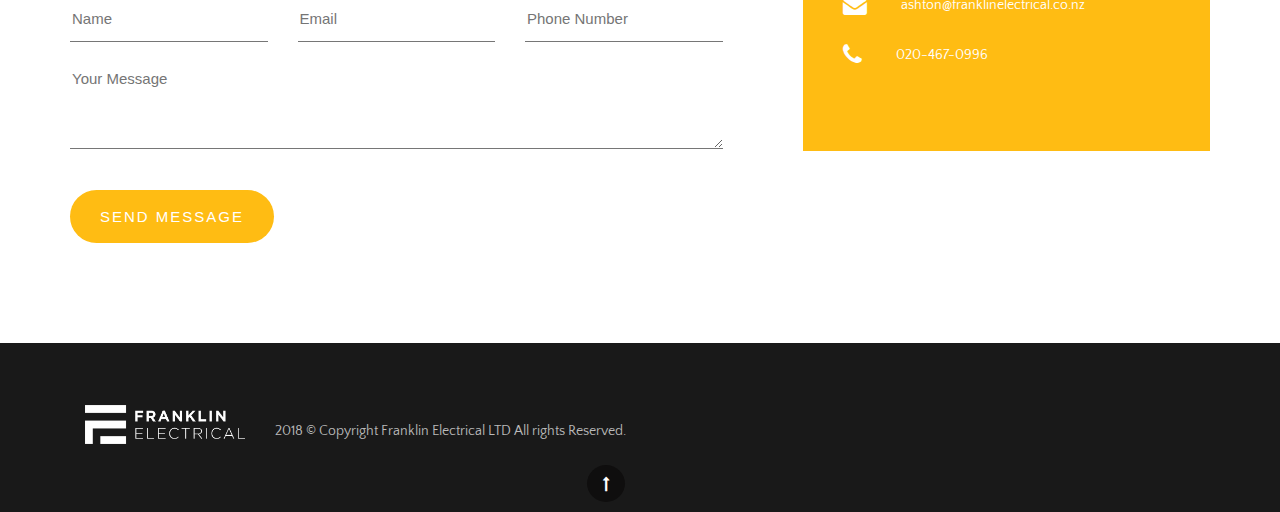
==== commit 62632894: "removed message from home screen" ====
--- a/index.html
+++ b/index.html
@@ -142,7 +142,7 @@
                 <div class="container">
                     <div class="row">
                         <div class="col-md-7 col-xs-12 col-sm-8 animated layer" data-depth="0.50">
-                            <h3>  Electrify Your Project With <span class="slide_clr">Franklin Electrical</span> </h3>
+                            <h3><span class="slide_clr">Franklin Electrical</span> </h3>
                         </div>
                         <!-- /. col-lg-12 -->
                         <div class="col-md-4 wow fadeInUp animated" data-wow-delay="0.5s" id="scene2">
